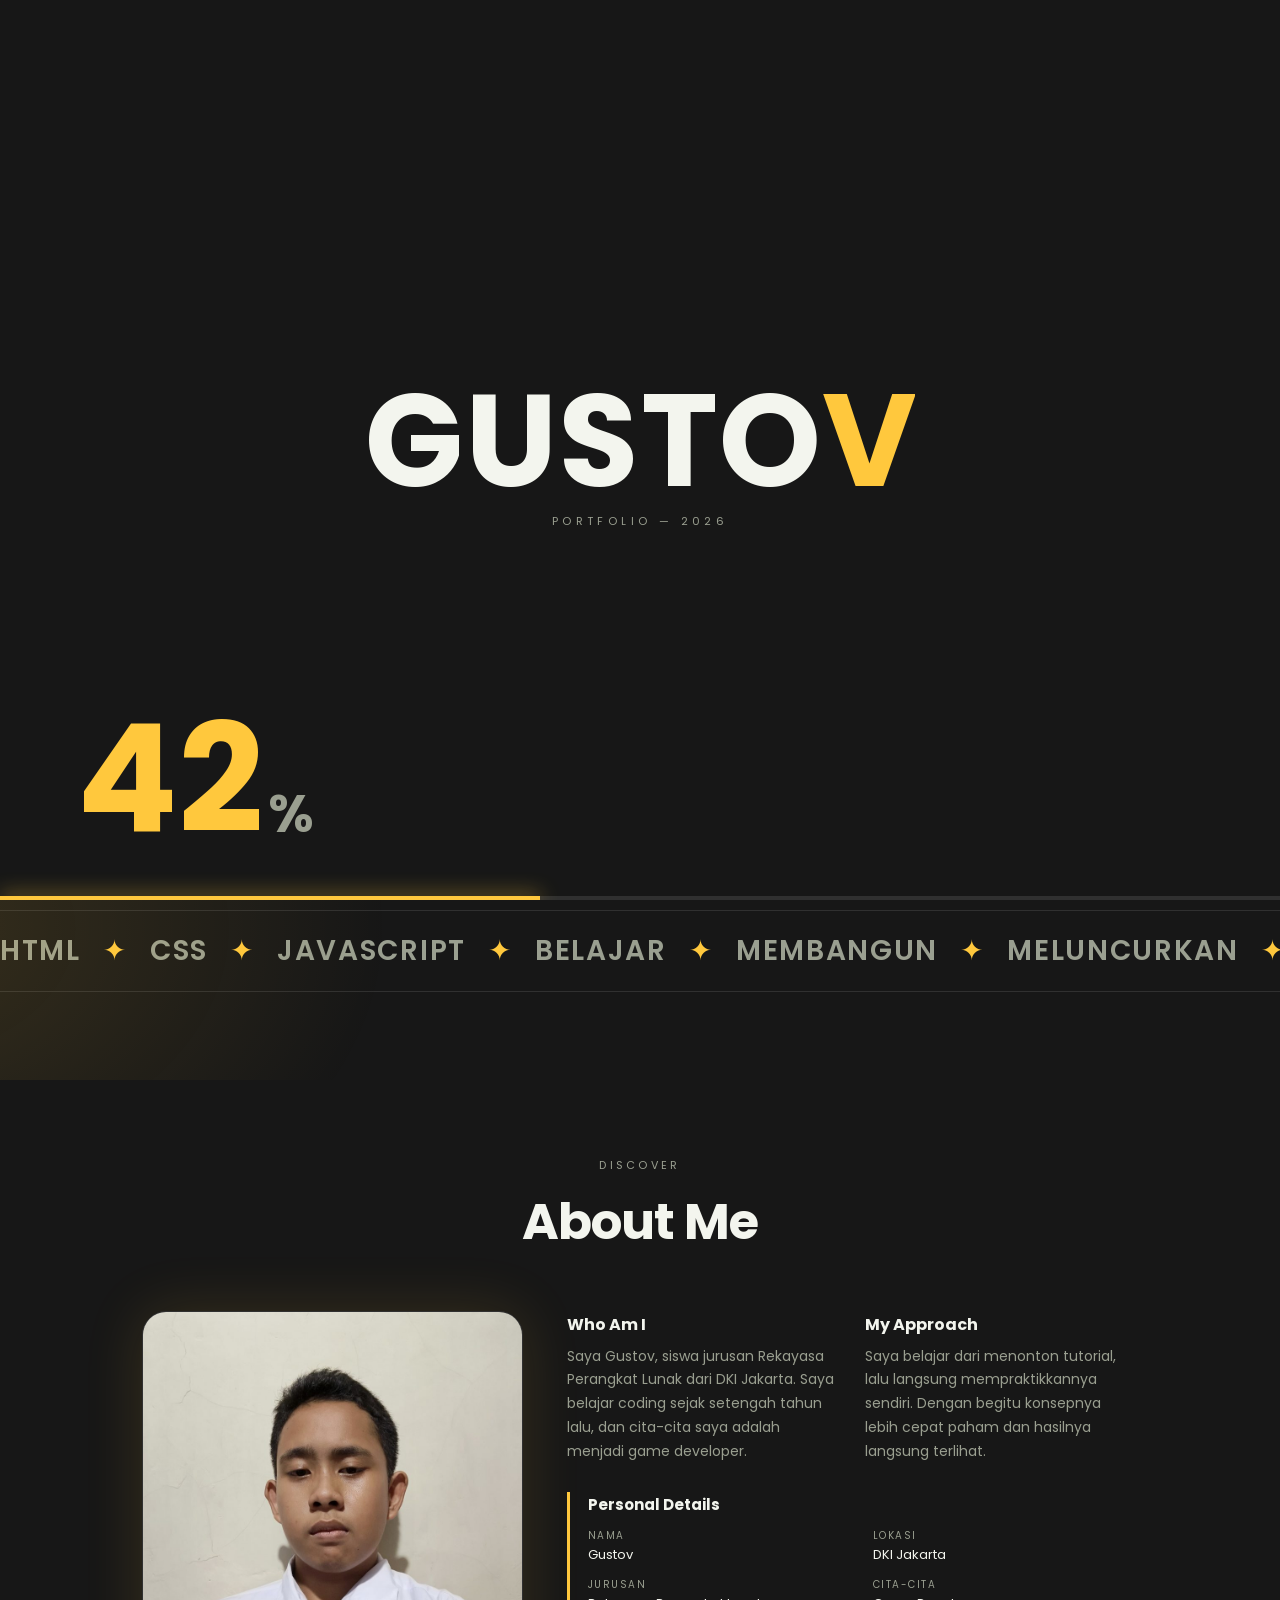
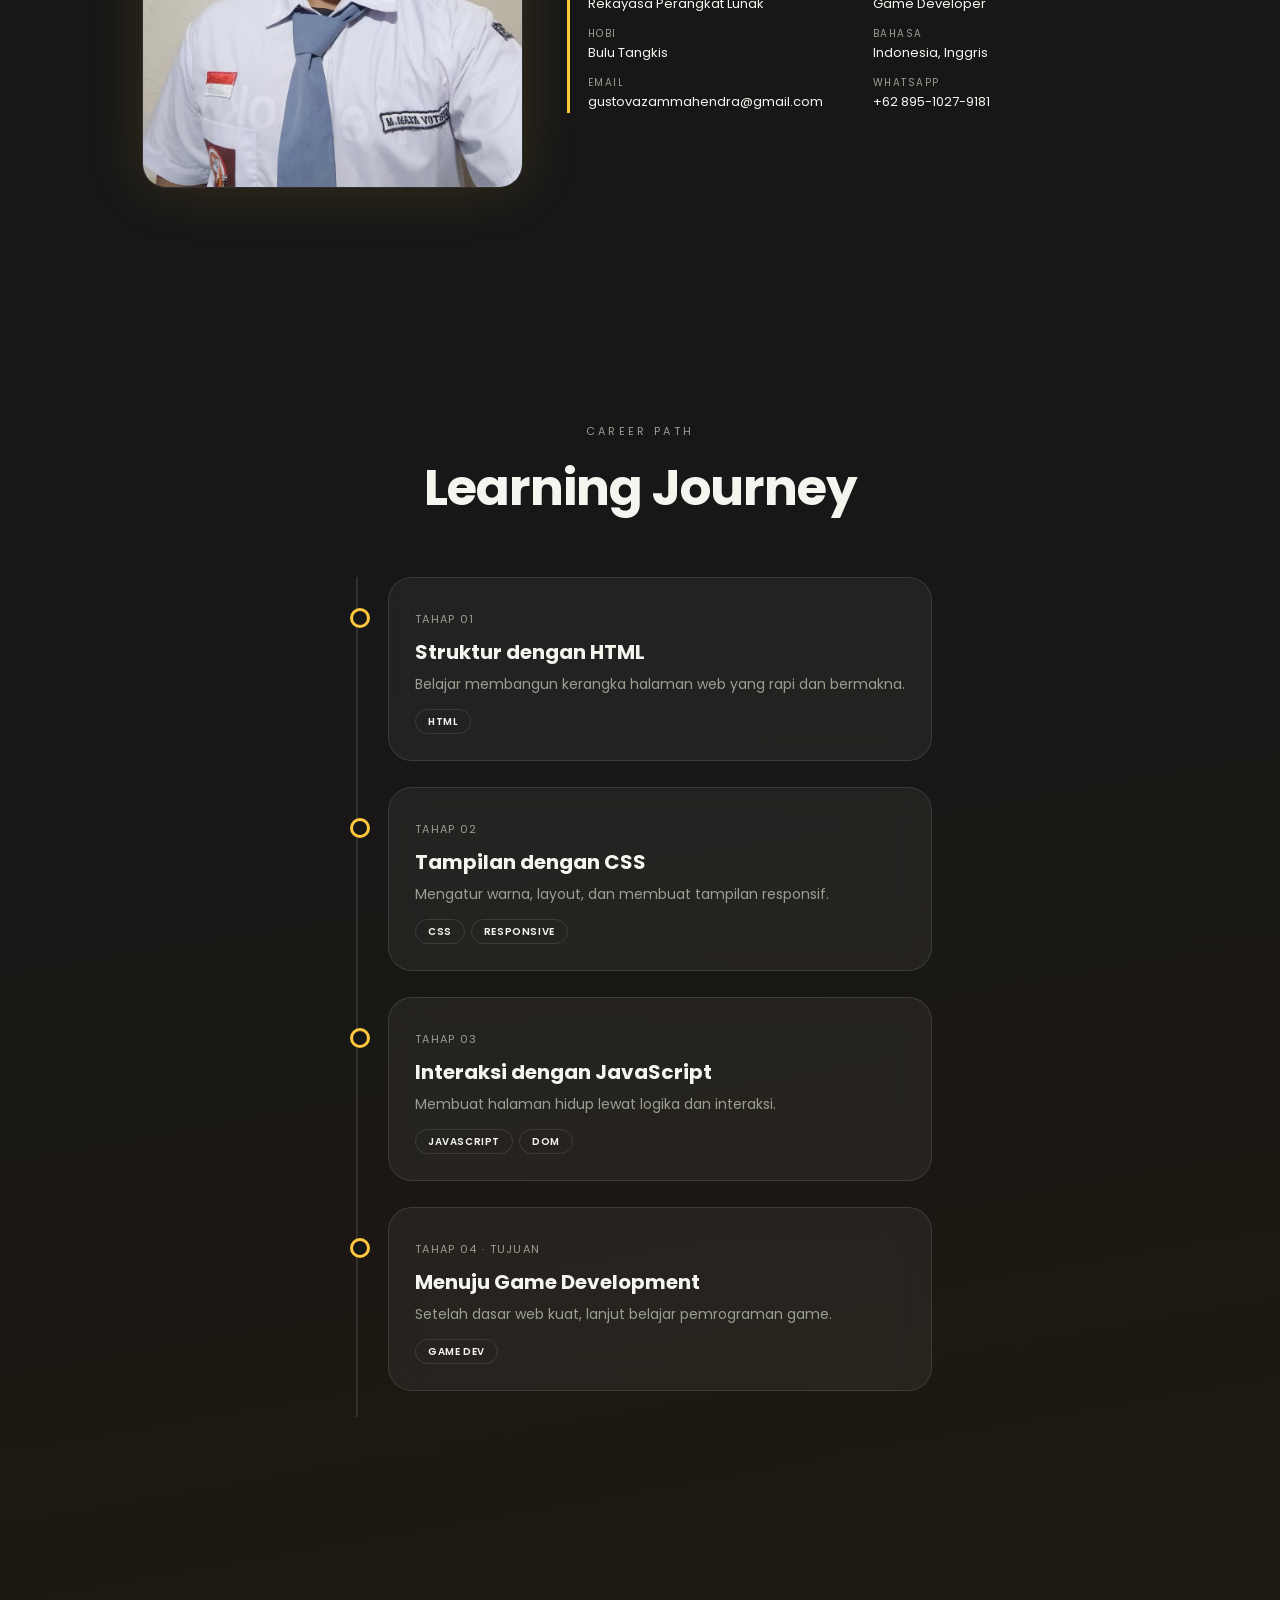
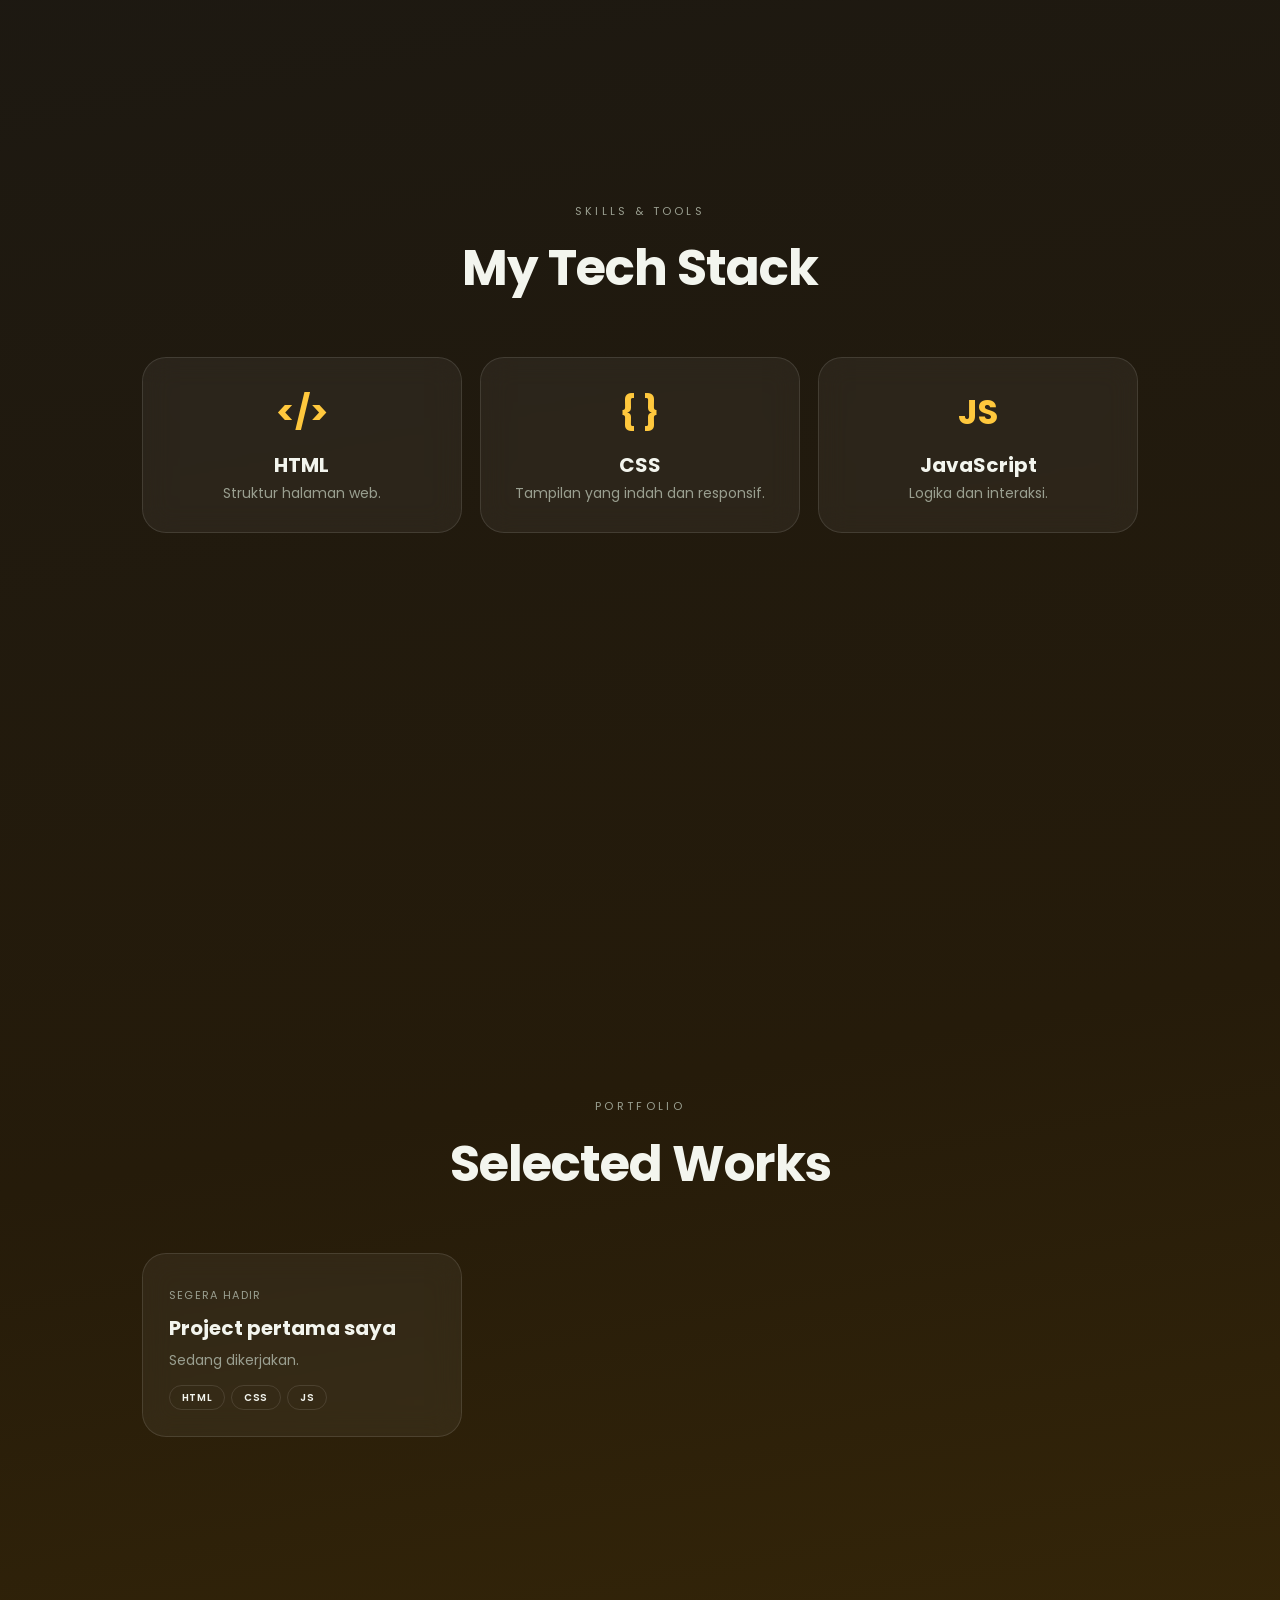
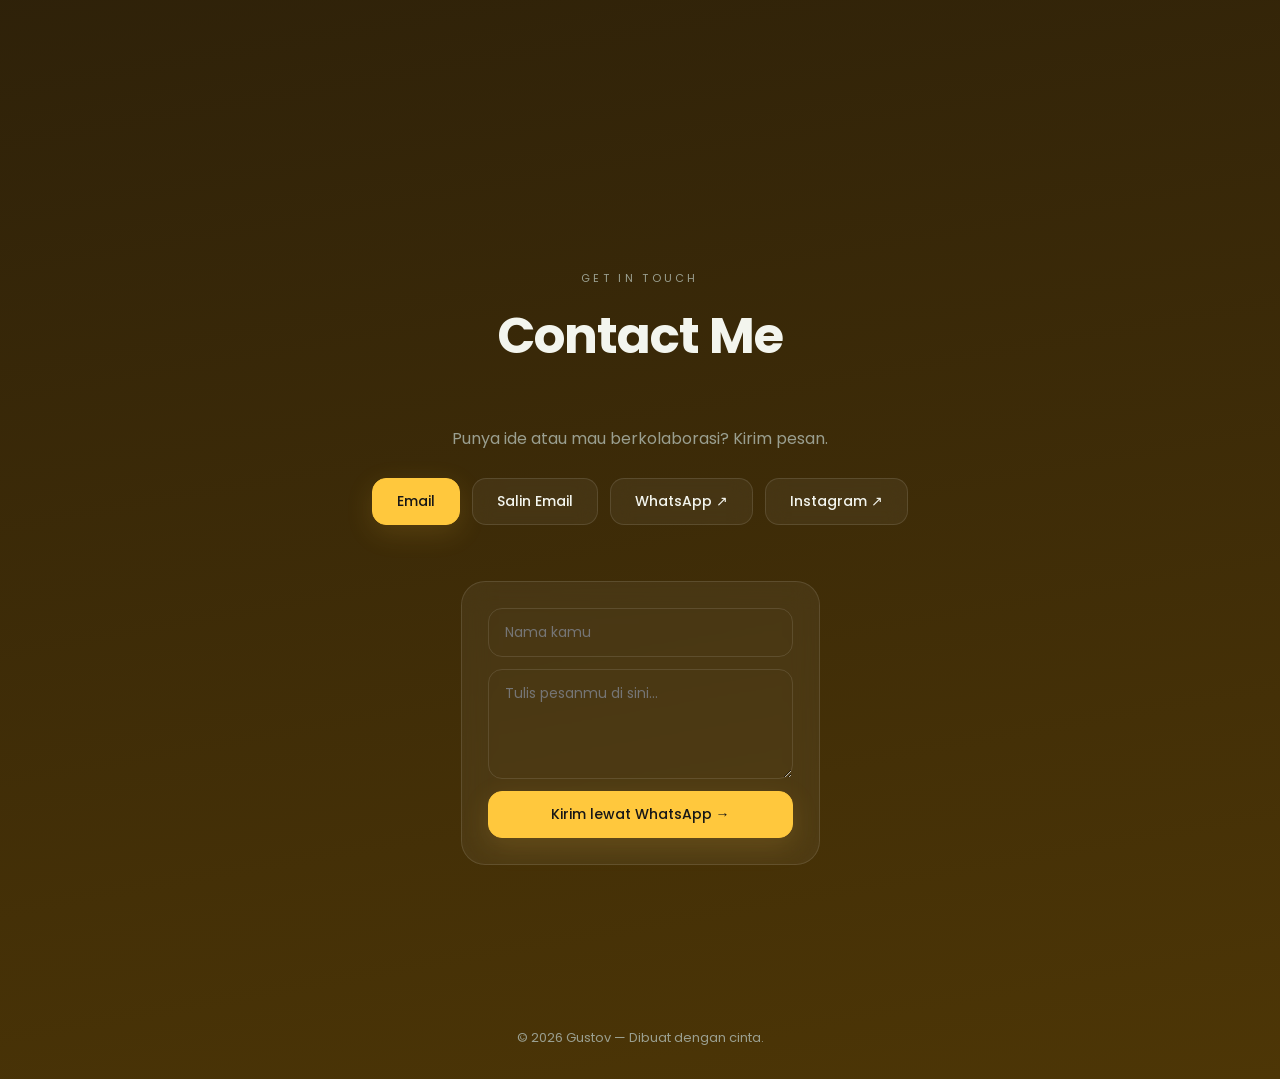
==== index.html @ c0f5cc75 "Add files via upload" ====
<!DOCTYPE html>
<html lang="id">

<head>
  <meta charset="UTF-8">
  <meta name="viewport" content="width=device-width, initial-scale=1, viewport-fit=cover">
  <title>Gustov — Portfolio</title>

  <!-- Font Poppins dari Google Fonts -->
  <link href="https://fonts.googleapis.com/css2?family=Poppins:wght@300;400;500;600;700&display=swap" rel="stylesheet">

  <!-- File tampilan -->
  <link rel="stylesheet" href="style.css">
</head>

<body class="loading">

  <!-- ========== LOADING SCREEN ========== -->
  <div id="loader">
    <div class="panel top"></div>
    <div class="panel bottom"></div>

    <div class="ld-box">
      <div class="ld-name">
        <span style="--i:0">G</span>
        <span style="--i:1">U</span>
        <span style="--i:2">S</span>
        <span style="--i:3">T</span>
        <span style="--i:4">O</span>
        <span style="--i:5">V</span>
      </div>
      <small>PORTFOLIO — 2026</small>
    </div>

    <div class="ld-count"><span id="pct">0</span><em>%</em></div>
    <div class="ld-line"><i id="bar"></i></div>
  </div>

  <!-- Garis progress scroll di paling atas -->
  <div id="prog"></div>


  <!-- ========== NAVBAR ========== -->
  <nav>
    <span class="logo">G<b>.</b></span>
    <a href="#home" class="on">Home</a>
    <a href="#about">About</a>
    <a href="#journey">Journey</a>
    <a href="#skills">Skills</a>
    <a href="#projects">Projects</a>
    <a href="#contact">Contact</a>
    <button id="theme" aria-label="Ganti tema">◐</button>
  </nav>


  <!-- ========== HOME ========== -->
  <section id="home" class="hero">

    <div class="rv">
      <h1>Hi, I'm <span>Gustov</span></h1>
      <div class="role"><span id="typed">Web Developer Pemula</span><i class="caret"></i></div>
      <p>
        Siswa Rekayasa Perangkat Lunak dari DKI Jakarta. Saya sedang belajar web development,
        dengan cita-cita menjadi game developer.
      </p>

      <div class="btns">
        <a class="btn p" href="#projects">Explore Work →</a>
        <a class="btn" href="#contact">Hubungi Saya</a>
      </div>

      <small class="conn">CONNECT</small>
      <div class="soc">
        <a href="https://instagram.com/gustov4742" target="_blank" rel="noopener" title="Instagram">IG</a>
        <a href="https://wa.me/6289510279181" target="_blank" rel="noopener" title="WhatsApp">WA</a>
        <a href="mailto:gustovazammahendra@gmail.com" title="Email">@</a>
      </div>
    </div>

    <div class="pic rv">
      <div class="ph"><img src="images/foto.jpg" alt="Foto Gustov"></div>
      <div class="chip"><em>&lt;/&gt;</em>HTML, CSS &amp; JavaScript</div>
      <div class="chip"><em>↗</em>Belajar setiap hari</div>
      <div class="chip"><em>♥</em>Dibuat dengan cinta</div>
    </div>

  </section>


  <!-- Teks berjalan -->
  <div class="marq" aria-hidden="true">
    <div>
      HTML<b>✦</b>CSS<b>✦</b>JAVASCRIPT<b>✦</b>BELAJAR<b>✦</b>MEMBANGUN<b>✦</b>MELUNCURKAN<b>✦</b>HTML<b>✦</b>CSS<b>✦</b>JAVASCRIPT<b>✦</b>BELAJAR<b>✦</b>MEMBANGUN<b>✦</b>MELUNCURKAN<b>✦</b>
    </div>
  </div>


  <!-- ========== ABOUT ========== -->
  <section id="about">
    <span class="lbl rv">Discover</span>
    <h2 class="rv">About Me</h2>

    <div class="about">
      <div class="ph2 rv"><img src="images/foto.jpg" alt="Foto Gustov"></div>

      <div class="rv">
        <div class="cols">
          <div>
            <h3>Who Am I</h3>
            <p>
              Saya Gustov, siswa jurusan Rekayasa Perangkat Lunak dari DKI Jakarta. Saya belajar coding
              sejak setengah tahun lalu, dan cita-cita saya adalah menjadi game developer.
            </p>
          </div>
          <div>
            <h3>My Approach</h3>
            <p>
              Saya belajar dari menonton tutorial, lalu langsung mempraktikkannya sendiri. Dengan begitu
              konsepnya lebih cepat paham dan hasilnya langsung terlihat.
            </p>
          </div>
        </div>

        <div class="det">
          <h3>Personal Details</h3>
          <div>
            <p><small>Nama</small>Gustov</p>
            <p><small>Lokasi</small>DKI Jakarta</p>
            <p><small>Jurusan</small>Rekayasa Perangkat Lunak</p>
            <p><small>Cita-cita</small>Game Developer</p>
            <p><small>Hobi</small>Bulu Tangkis</p>
            <p><small>Bahasa</small>Indonesia, Inggris</p>
            <p><small>Email</small><span>gustovazammahendra@gmail.com</span></p>
            <p><small>WhatsApp</small>+62 895-1027-9181</p>
          </div>
        </div>
      </div>
    </div>
  </section>


  <!-- ========== JOURNEY ========== -->
  <section id="journey">
    <span class="lbl rv">Career Path</span>
    <h2 class="rv">Learning Journey</h2>

    <div class="tl">
      <div class="card rv">
        <small>TAHAP 01</small>
        <h3>Struktur dengan HTML</h3>
        <p>Belajar membangun kerangka halaman web yang rapi dan bermakna.</p>
        <div class="tags"><span>HTML</span></div>
      </div>

      <div class="card rv">
        <small>TAHAP 02</small>
        <h3>Tampilan dengan CSS</h3>
        <p>Mengatur warna, layout, dan membuat tampilan responsif.</p>
        <div class="tags"><span>CSS</span><span>RESPONSIVE</span></div>
      </div>

      <div class="card rv">
        <small>TAHAP 03</small>
        <h3>Interaksi dengan JavaScript</h3>
        <p>Membuat halaman hidup lewat logika dan interaksi.</p>
        <div class="tags"><span>JAVASCRIPT</span><span>DOM</span></div>
      </div>

      <div class="card rv">
        <small>TAHAP 04 · TUJUAN</small>
        <h3>Menuju Game Development</h3>
        <p>Setelah dasar web kuat, lanjut belajar pemrograman game.</p>
        <div class="tags"><span>GAME DEV</span></div>
      </div>
    </div>
  </section>


  <!-- ========== SKILLS ========== -->
  <section id="skills">
    <span class="lbl rv">Skills &amp; Tools</span>
    <h2 class="rv">My Tech Stack</h2>

    <div class="g3">
      <div class="card tech rv"><b>&lt;/&gt;</b><h3>HTML</h3><p>Struktur halaman web.</p></div>
      <div class="card tech rv"><b>{ }</b><h3>CSS</h3><p>Tampilan yang indah dan responsif.</p></div>
      <div class="card tech rv"><b>JS</b><h3>JavaScript</h3><p>Logika dan interaksi.</p></div>
    </div>
  </section>


  <!-- ========== PROJECTS ========== -->
  <section id="projects">
    <span class="lbl rv">Portfolio</span>
    <h2 class="rv">Selected Works</h2>

    <div class="g3">
      <div class="card rv">
        <small>SEGERA HADIR</small>
        <h3>Project pertama saya</h3>
        <p>Sedang dikerjakan.</p>
        <div class="tags"><span>HTML</span><span>CSS</span><span>JS</span></div>
      </div>
    </div>
  </section>


  <!-- ========== CONTACT ========== -->
  <section id="contact" class="contact">
    <span class="lbl rv">Get in touch</span>
    <h2 class="rv">Contact Me</h2>
    <p class="rv">Punya ide atau mau berkolaborasi? Kirim pesan.</p>

    <div class="btns rv">
      <a class="btn p" href="mailto:gustovazammahendra@gmail.com">Email</a>
      <button class="btn" id="copy" type="button">Salin Email</button>
      <a class="btn" href="https://wa.me/6289510279181" target="_blank" rel="noopener">WhatsApp ↗</a>
      <a class="btn" href="https://instagram.com/gustov4742" target="_blank" rel="noopener">Instagram ↗</a>
    </div>

    <!-- Form: pesan dikirim lewat WhatsApp -->
    <form id="cf" class="card cform rv">
      <input id="cn" placeholder="Nama kamu" required>
      <textarea id="cm" placeholder="Tulis pesanmu di sini..." required></textarea>
      <button class="btn p" type="submit">Kirim lewat WhatsApp →</button>
    </form>
  </section>

  <footer>© 2026 Gustov — Dibuat dengan cinta.</footer>


  <!-- Notifikasi kecil & tombol ke atas -->
  <div id="toast"></div>
  <button id="totop" aria-label="Ke atas">↑</button>

  <!-- File logika -->
  <script src="script.js"></script>
</body>

</html>
---- style.css ----
/* =====================================================
   style.css — Portofolio Gustov
   Bagian: warna → loading → navbar → umum → hero → about
           → journey/skills/contact → animasi → HP → fitur
   ===================================================== */

/* ===== WARNA (Carbon + Emas) — ubah di sini ===== */
:root {
  box-sizing: border-box;
  padding-top: env(safe-area-inset-top, 0px);
  padding-bottom: env(safe-area-inset-bottom, 0px);
  --bg: #171717;
  --card: rgba(255, 255, 255, .05);
  --fg: #f3f5ee;
  --mut: #9a9f90;
  --line: rgba(255, 255, 255, .11);
  --cy: #ffc83d;
  --on: #171717;
  --glow: rgba(255, 200, 61, .14);
  --grad: linear-gradient(170deg, #171717 0%, #171717 38%, #251b0a 72%, #4d3606 100%);
}

:root[data-theme="light"] {
  --bg: #ffc83d;
  --card: rgba(255, 255, 255, .4);
  --fg: #171717;
  --mut: #5c4308;
  --line: rgba(23, 23, 23, .16);
  --cy: #171717;
  --on: #ffc83d;
  --glow: rgba(255, 255, 255, .5);
  --grad: linear-gradient(170deg, #fff4c9 0%, #ffe27e 30%, #ffc83d 55%, #e69a00 100%);
}

* {
  box-sizing: border-box;
  margin: 0;
}

html {
  background: var(--grad);
  background-color: var(--bg);
  transition: background .4s;
}

body {
  font-family: 'Poppins', system-ui, sans-serif;
  background: transparent;
  color: var(--fg);
  line-height: 1.7;
  overflow-x: hidden;
  transition: background .4s, color .4s;
}

body.loading {
  overflow: hidden;
}

body::before {
  content: "";
  position: fixed;
  inset: -20%;
  background: radial-gradient(45% 40% at 80% 12%, var(--glow), transparent 70%), radial-gradient(40% 40% at 8% 88%, var(--glow), transparent 70%);
  pointer-events: none;
}

/* ===== LOADING ===== */
#loader {
  position: fixed;
  inset: 0;
  z-index: 99;
  display: grid;
  place-items: center;
  overflow: hidden;
}

.panel {
  position: absolute;
  left: 0;
  right: 0;
  height: 50.5%;
  background: var(--bg);
  transition: transform 1s cubic-bezier(.77, 0, .18, 1);
}

.panel.top {
  top: 0;
}

.panel.bottom {
  bottom: 0;
}

.ld-box {
  position: relative;
  text-align: center;
  transition: opacity .4s;
}

.ld-name {
  overflow: hidden;
  line-height: 1.1;
}

.ld-name span {
  display: inline-block;
  font-size: clamp(48px, 15vw, 130px);
  font-weight: 700;
  letter-spacing: -.02em;
  transform: translateY(110%);
  animation: up .9s cubic-bezier(.2, .8, .2, 1) forwards;
  animation-delay: calc(var(--i)*.08s + .1s);
}

.ld-name span:last-child {
  color: var(--cy);
}

@keyframes up {
  to {
    transform: none;
  }
}

.ld-box small {
  display: block;
  font-size: 11px;
  letter-spacing: .4em;
  color: var(--mut);
  opacity: 0;
  animation: fi 1s .8s forwards;
}

@keyframes fi {
  to {
    opacity: 1;
  }
}

.ld-count {
  position: absolute;
  left: 6vw;
  bottom: 5vh;
  font-size: clamp(54px, 14vw, 150px);
  font-weight: 700;
  line-height: 1;
  color: var(--cy);
  transition: opacity .4s;
}

.ld-count em {
  font-style: normal;
  font-size: .35em;
  margin-left: 4px;
  color: var(--mut);
}

.ld-line {
  position: absolute;
  left: 0;
  right: 0;
  bottom: 0;
  height: 4px;
  background: var(--line);
  transition: opacity .4s;
}

.ld-line i {
  display: block;
  height: 100%;
  width: 0;
  background: var(--cy);
  box-shadow: 0 0 20px var(--cy);
}

#loader.done .top {
  transform: translateY(-100%);
}

#loader.done .bottom {
  transform: translateY(100%);
}

#loader.done .ld-box,
#loader.done .ld-count,
#loader.done .ld-line {
  opacity: 0;
}

/* ===== NAVBAR ===== */
nav {
  position: fixed;
  top: calc(env(safe-area-inset-top, 0px) + 14px);
  left: 50%;
  transform: translateX(-50%);
  z-index: 20;
  display: flex;
  align-items: center;
  gap: 26px;
  padding: 10px 22px;
  border-radius: 99px;
  background: color-mix(in srgb, var(--bg) 70%, transparent);
  border: 1px solid var(--line);
  backdrop-filter: blur(14px);
  max-width: 94vw;
}

.logo {
  font-weight: 700;
  font-size: 15px;
  letter-spacing: .04em;
}

.logo b {
  color: var(--cy);
}

nav a {
  color: var(--mut);
  text-decoration: none;
  font-size: 13px;
  transition: .2s;
}

nav a.on,
nav a:hover {
  color: var(--fg);
}

nav a.on {
  font-weight: 600;
}

#theme {
  background: none;
  border: 0;
  color: var(--fg);
  cursor: pointer;
  font-size: 16px;
}

/* ===== UMUM ===== */
section {
  min-height: 100vh;
  padding: 120px 6vw 80px;
  max-width: 1150px;
  margin: auto;
  display: flex;
  flex-direction: column;
  justify-content: center;
}

.lbl {
  font-size: 11px;
  letter-spacing: .3em;
  text-transform: uppercase;
  color: var(--mut);
  text-align: center;
}

h2 {
  font-size: clamp(32px, 5vw, 50px);
  text-align: center;
  margin: 6px 0 46px;
  letter-spacing: -.02em;
}

h1 {
  font-size: clamp(40px, 7vw, 76px);
  line-height: 1.1;
  letter-spacing: -.03em;
}

h1 span {
  color: var(--cy);
}

.btns {
  display: flex;
  gap: 12px;
  margin: 26px 0;
  flex-wrap: wrap;
}

.btn {
  padding: 12px 24px;
  border-radius: 14px;
  font: 500 14px 'Poppins', sans-serif;
  text-decoration: none;
  border: 1px solid var(--line);
  color: var(--fg);
  background: var(--card);
  backdrop-filter: blur(10px);
  transition: .25s;
}

.btn.p {
  background: var(--cy);
  color: var(--on);
  border-color: var(--cy);
  box-shadow: 0 8px 28px var(--glow);
}

.btn:hover {
  transform: translateY(-3px);
}

.card {
  background: var(--card);
  border: 1px solid var(--line);
  border-radius: 24px;
  padding: 26px;
  backdrop-filter: blur(14px);
  transition: .3s;
}

.card:hover {
  border-color: var(--cy);
  transform: translateY(-4px);
}

.card small {
  color: var(--mut);
  font-size: 11px;
  letter-spacing: .12em;
}

.card h3 {
  font-size: 20px;
  margin: 4px 0;
}

.card p {
  color: var(--mut);
  font-size: 14px;
}

.tags span {
  display: inline-block;
  font-size: 10px;
  font-weight: 600;
  letter-spacing: .06em;
  border: 1px solid var(--line);
  border-radius: 99px;
  padding: 3px 12px;
  margin: 12px 6px 0 0;
}

/* ===== HERO ===== */
.hero {
  display: grid;
  grid-template-columns: 1.1fr .9fr;
  gap: 30px;
  align-items: center;
}

.role {
  font-size: 20px;
  font-weight: 500;
  margin: 10px 0;
}

.hero p {
  color: var(--mut);
  max-width: 480px;
}

.conn {
  letter-spacing: .2em;
  color: var(--mut);
  font-size: 10px;
}

.soc {
  display: flex;
  gap: 10px;
  margin-top: 10px;
}

.soc a {
  width: 38px;
  height: 38px;
  border: 1px solid var(--line);
  border-radius: 12px;
  display: grid;
  place-items: center;
  color: var(--fg);
  text-decoration: none;
  font-size: 12px;
  font-weight: 600;
  transition: .2s;
}

.soc a:hover {
  border-color: var(--cy);
  color: var(--cy);
}

.pic {
  position: relative;
  justify-self: center;
  width: min(340px, 70vw);
  aspect-ratio: 1;
}

.ph {
  width: 100%;
  height: 100%;
  border-radius: 50%;
  border: 6px solid var(--bg);
  box-shadow: 0 0 0 1px var(--cy), 0 0 80px var(--glow);
  overflow: hidden;
}

.ph img,
.ph2 img {
  width: 100%;
  height: 100%;
  object-fit: cover;
  object-position: 50% 25%;
  display: block;
}

.chip {
  position: absolute;
  left: -18%;
  display: flex;
  gap: 10px;
  align-items: center;
  background: var(--bg);
  border: 1px solid var(--line);
  border-radius: 14px;
  padding: 8px 14px;
  font-size: 12px;
  font-weight: 500;
  animation: fl 4s ease-in-out infinite;
}

.chip em {
  font-style: normal;
  width: 26px;
  height: 26px;
  border-radius: 8px;
  background: var(--cy);
  color: var(--on);
  display: grid;
  place-items: center;
  font-size: 11px;
  font-weight: 700;
}

.chip:nth-of-type(1) {
  bottom: 28%;
}

.chip:nth-of-type(2) {
  bottom: 14%;
  animation-delay: .6s;
}

.chip:nth-of-type(3) {
  bottom: 0;
  animation-delay: 1.2s;
}

@keyframes fl {
  50% {
    transform: translateY(-8px);
  }
}

/* ===== ABOUT ===== */
.about {
  display: grid;
  grid-template-columns: .8fr 1.2fr;
  gap: 44px;
  align-items: start;
}

.ph2 {
  aspect-ratio: 4/5;
  border-radius: 24px;
  overflow: hidden;
  border: 1px solid var(--line);
  box-shadow: 0 0 60px var(--glow);
}

.cols {
  display: grid;
  grid-template-columns: 1fr 1fr;
  gap: 26px;
}

.cols h3 {
  font-size: 16px;
  margin-bottom: 6px;
}

.cols p {
  color: var(--mut);
  font-size: 14px;
}

.det {
  margin-top: 28px;
  border-left: 3px solid var(--cy);
  padding-left: 18px;
}

.det h3 {
  font-size: 15px;
  margin-bottom: 10px;
}

.det div {
  display: grid;
  grid-template-columns: 1fr 1fr;
  gap: 10px 20px;
  font-size: 13px;
}

.det small {
  display: block;
  color: var(--mut);
  font-size: 10px;
  letter-spacing: .15em;
  text-transform: uppercase;
}

.det span {
  word-break: break-all;
}

/* ===== JOURNEY, SKILLS, CONTACT ===== */
.tl {
  position: relative;
  max-width: 640px;
  margin: auto;
  padding-left: 40px;
}

.tl::before {
  content: "";
  position: absolute;
  left: 8px;
  top: 0;
  bottom: 0;
  width: 2px;
  background: var(--line);
}

.tl .card {
  margin-bottom: 26px;
  position: relative;
}

.tl .card::before {
  content: "";
  position: absolute;
  left: -39px;
  top: 30px;
  width: 14px;
  height: 14px;
  border-radius: 50%;
  background: var(--bg);
  border: 3px solid var(--cy);
}

.g3 {
  display: grid;
  grid-template-columns: repeat(3, 1fr);
  gap: 18px;
}

.tech {
  text-align: center;
}

.tech b {
  display: block;
  font-size: 34px;
  color: var(--cy);
  margin-bottom: 6px;
}

.tech h3 {
  margin: 0;
}

.contact {
  text-align: center;
}

.contact p {
  color: var(--mut);
}

.contact .btns {
  justify-content: center;
}

footer {
  text-align: center;
  padding: 30px;
  color: var(--mut);
  font-size: 13px;
}

/* ===== ANIMASI MUNCUL ===== */
.rv {
  opacity: 0;
  transform: translateY(30px);
  transition: opacity .9s, transform .9s;
}

.rv.in {
  opacity: 1;
  transform: none;
}

/* ===== HP ===== */
@media (max-width: 820px) {
  .hero,
  .about {
    grid-template-columns: 1fr;
  }
  .pic {
    margin-top: 30px;
  }
  .chip {
    left: -4%;
  }
  .g3 {
    grid-template-columns: 1fr;
  }
  .logo {
    display: none;
  }
  nav {
    gap: 14px;
    padding: 10px 16px;
  }
  nav a {
    font-size: 11.5px;
  }
  section {
    min-height: auto;
    padding: 100px 6vw 50px;
  }
  .cols {
    grid-template-columns: 1fr;
  }
}

@media (prefers-reduced-motion: reduce) {
  .rv {
    opacity: 1;
    transform: none;
    transition: none;
  }
  .chip {
    animation: none;
  }
  .panel {
    transition: none;
  }
}

/* ===== FITUR TAMBAHAN ===== */
#prog {
  position: fixed;
  top: 0;
  left: 0;
  right: 0;
  height: 3px;
  z-index: 50;
  background: var(--cy);
  transform: scaleX(0);
  transform-origin: left;
}

.caret {
  display: inline-block;
  width: 2px;
  height: 1em;
  background: var(--cy);
  margin-left: 3px;
  vertical-align: -3px;
  animation: bl .8s steps(1) infinite;
}

@keyframes bl {
  50% {
    opacity: 0;
  }
}

.marq {
  overflow: hidden;
  border-block: 1px solid var(--line);
  padding: 16px 0;
  margin: 10px 0;
  white-space: nowrap;
}

.marq div {
  display: inline-block;
  animation: mq 22s linear infinite;
  font-size: clamp(18px, 3vw, 28px);
  font-weight: 600;
  letter-spacing: .06em;
  color: var(--mut);
}

.marq b {
  color: var(--cy);
  margin: 0 22px;
}

@keyframes mq {
  to {
    transform: translateX(-50%);
  }
}

.card {
  position: relative;
}

.card::after {
  content: "";
  position: absolute;
  inset: 0;
  border-radius: inherit;
  pointer-events: none;
  opacity: 0;
  transition: opacity .3s;
  background: radial-gradient(260px circle at var(--mx, 50%) var(--my, 50%), var(--glow), transparent 70%);
}

.card:hover::after {
  opacity: 1;
}

.cform {
  max-width: 520px;
  margin: 30px auto 0;
  text-align: left;
  display: grid;
  gap: 12px;
}

.cform input,
.cform textarea {
  width: 100%;
  background: transparent;
  border: 1px solid var(--line);
  border-radius: 14px;
  padding: 13px 16px;
  color: var(--fg);
  font: 400 14px 'Poppins', sans-serif;
  outline: 0;
  transition: .2s;
}

.cform input:focus,
.cform textarea:focus {
  border-color: var(--cy);
}

.cform textarea {
  min-height: 110px;
  resize: vertical;
}

.cform button {
  cursor: pointer;
  margin: 0;
}

#toast {
  position: fixed;
  left: 50%;
  bottom: calc(env(safe-area-inset-bottom, 0px) + 26px);
  transform: translate(-50%, 30px);
  background: var(--cy);
  color: var(--on);
  padding: 10px 20px;
  border-radius: 99px;
  font-size: 13px;
  font-weight: 500;
  opacity: 0;
  transition: .4s;
  z-index: 60;
  pointer-events: none;
}

#toast.show {
  opacity: 1;
  transform: translate(-50%, 0);
}

#totop {
  position: fixed;
  right: 20px;
  bottom: calc(env(safe-area-inset-bottom, 0px) + 20px);
  width: 44px;
  height: 44px;
  border-radius: 50%;
  border: 1px solid var(--line);
  background: var(--bg);
  color: var(--cy);
  font-size: 18px;
  cursor: pointer;
  z-index: 30;
  opacity: 0;
  pointer-events: none;
  transition: .3s;
}

#totop.show {
  opacity: 1;
  pointer-events: auto;
}

#totop:hover {
  background: var(--cy);
  color: var(--on);
}

@media (prefers-reduced-motion: reduce) {
  .marq div,
  .caret {
    animation: none;
  }
  .ld-name span {
    animation-duration: .01s;
  }
}
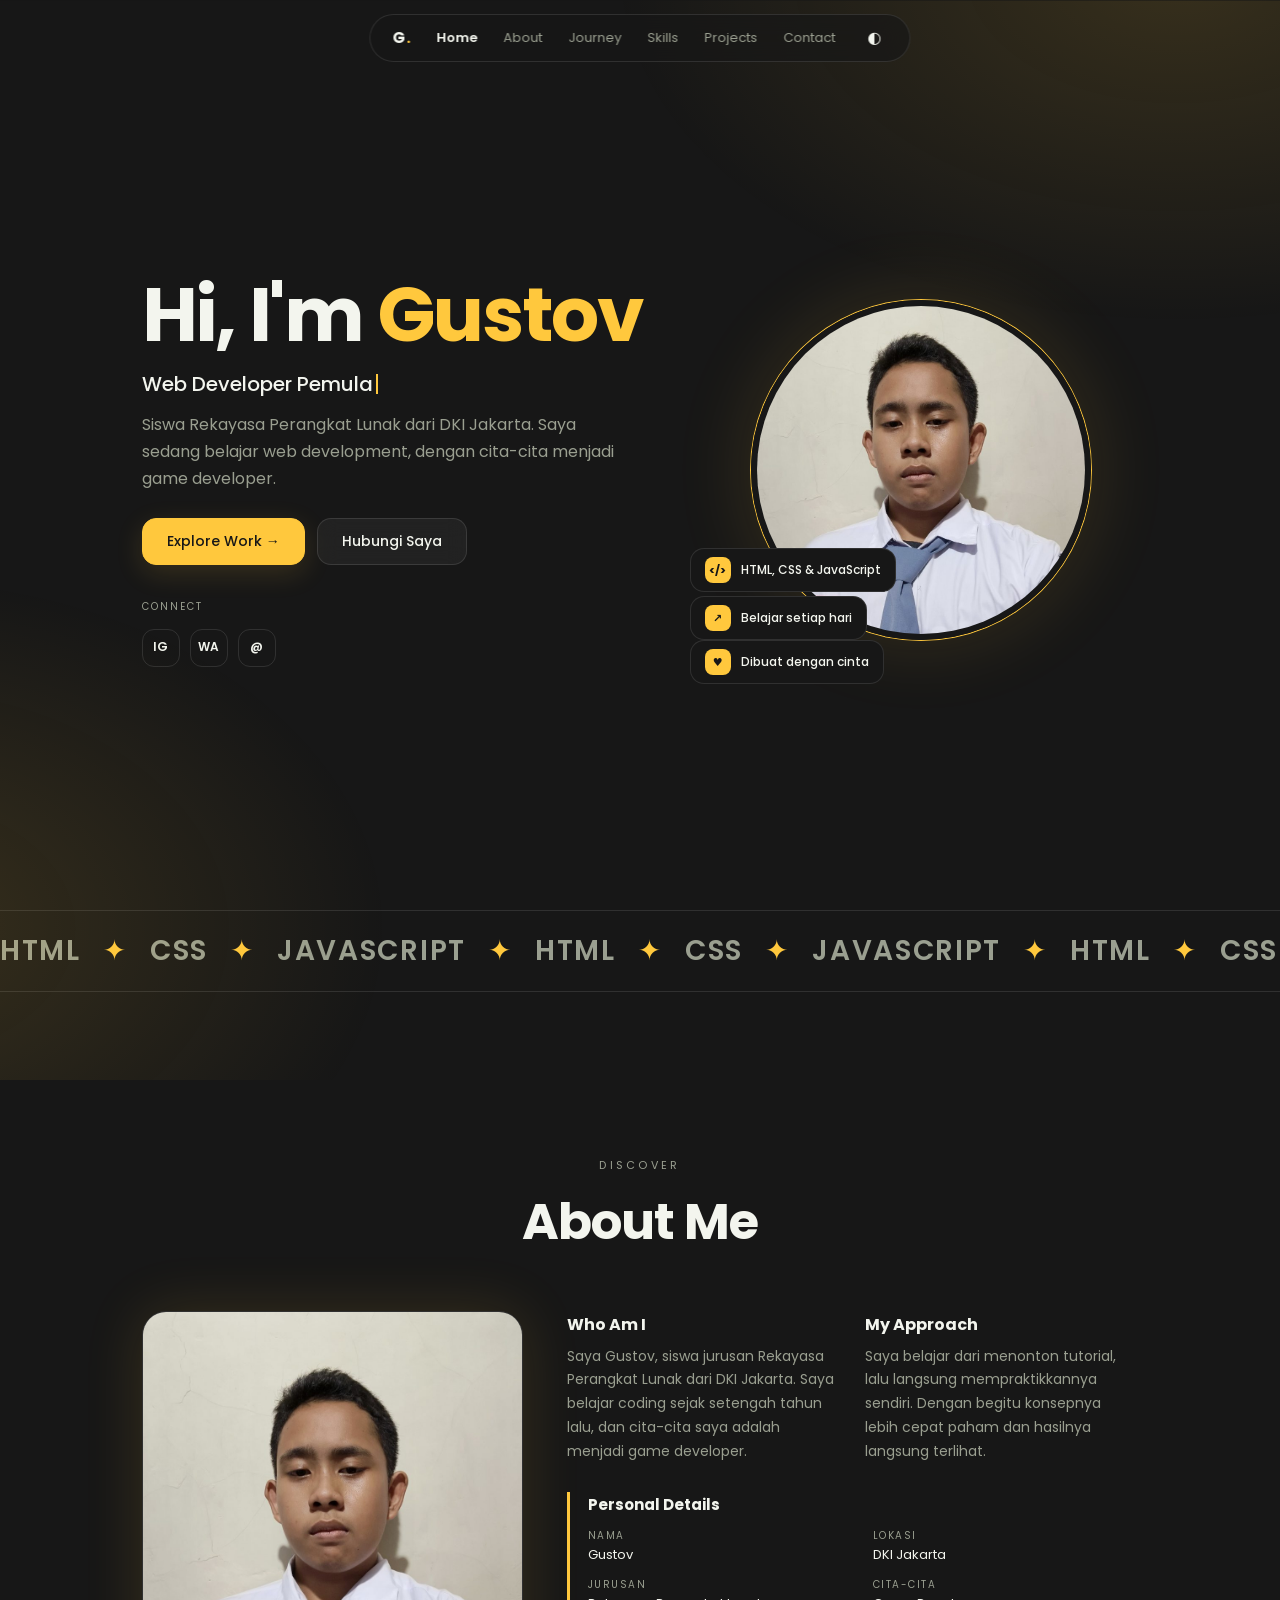
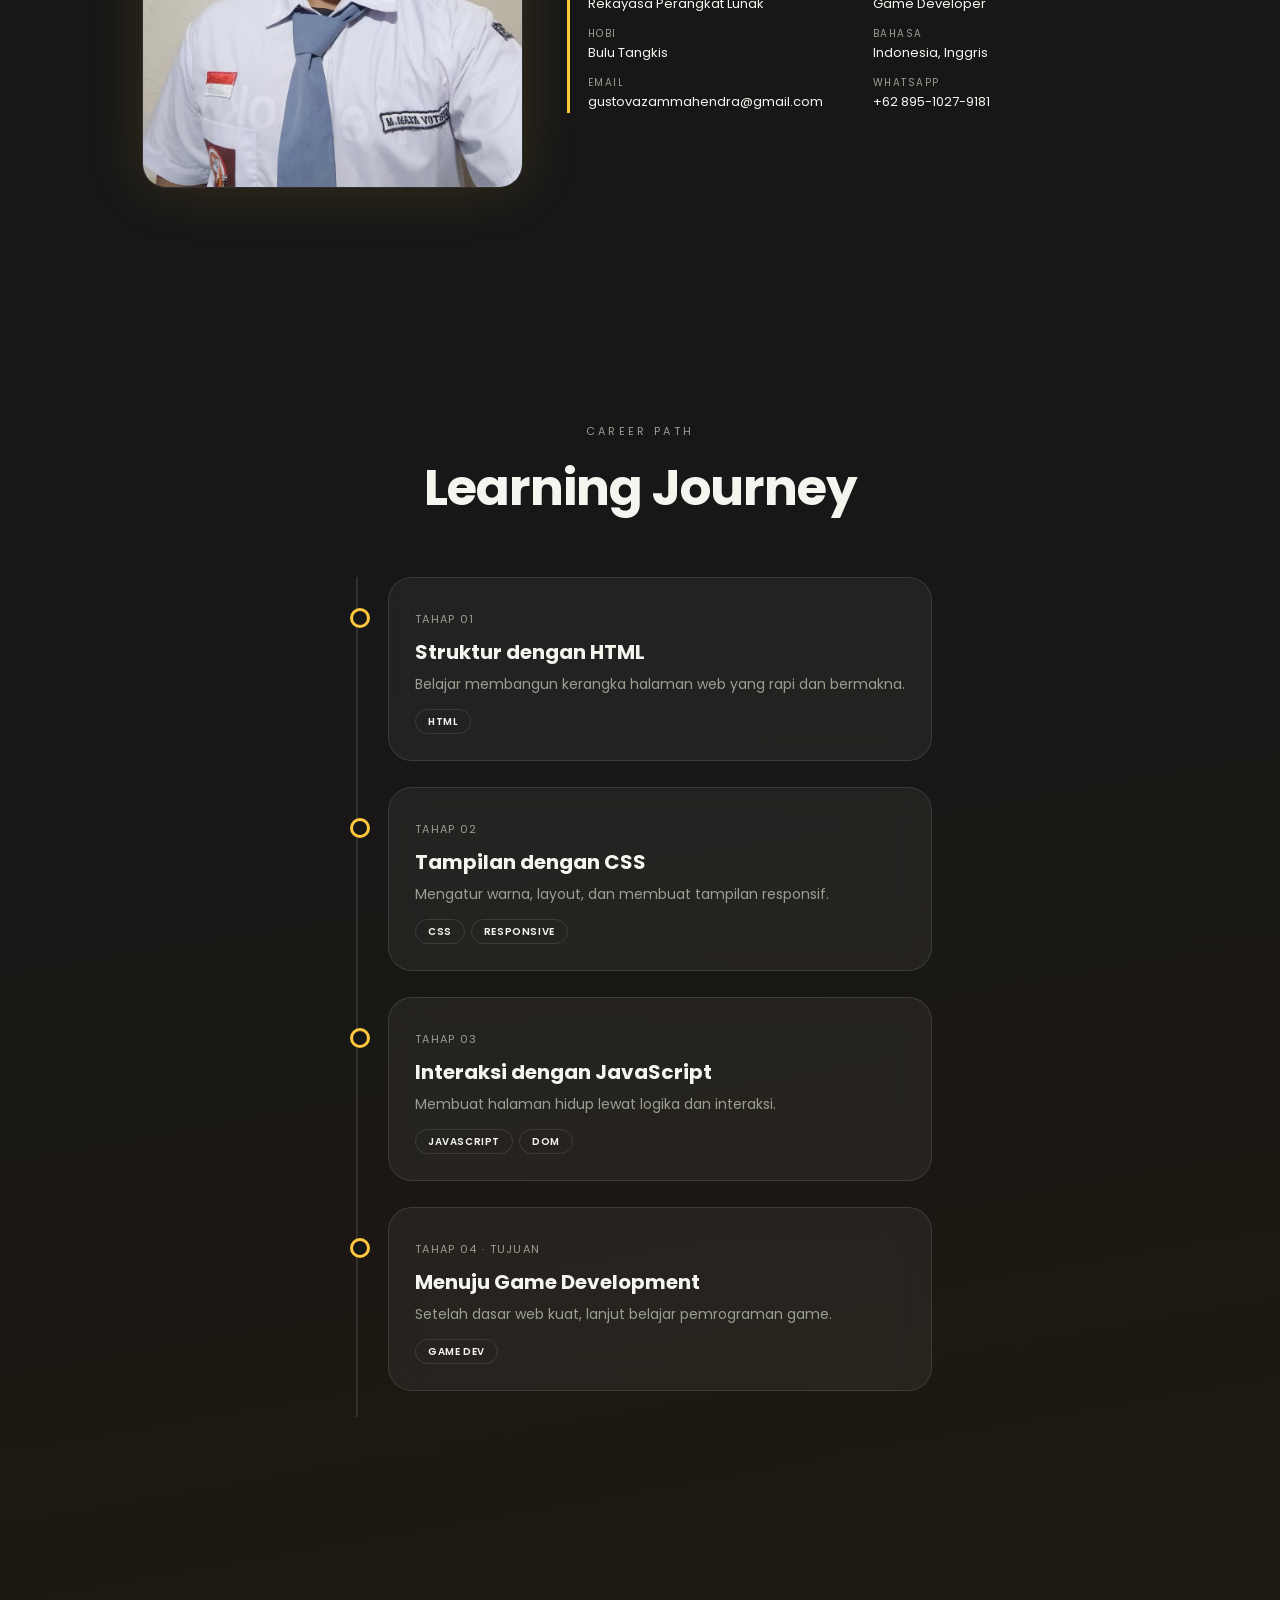
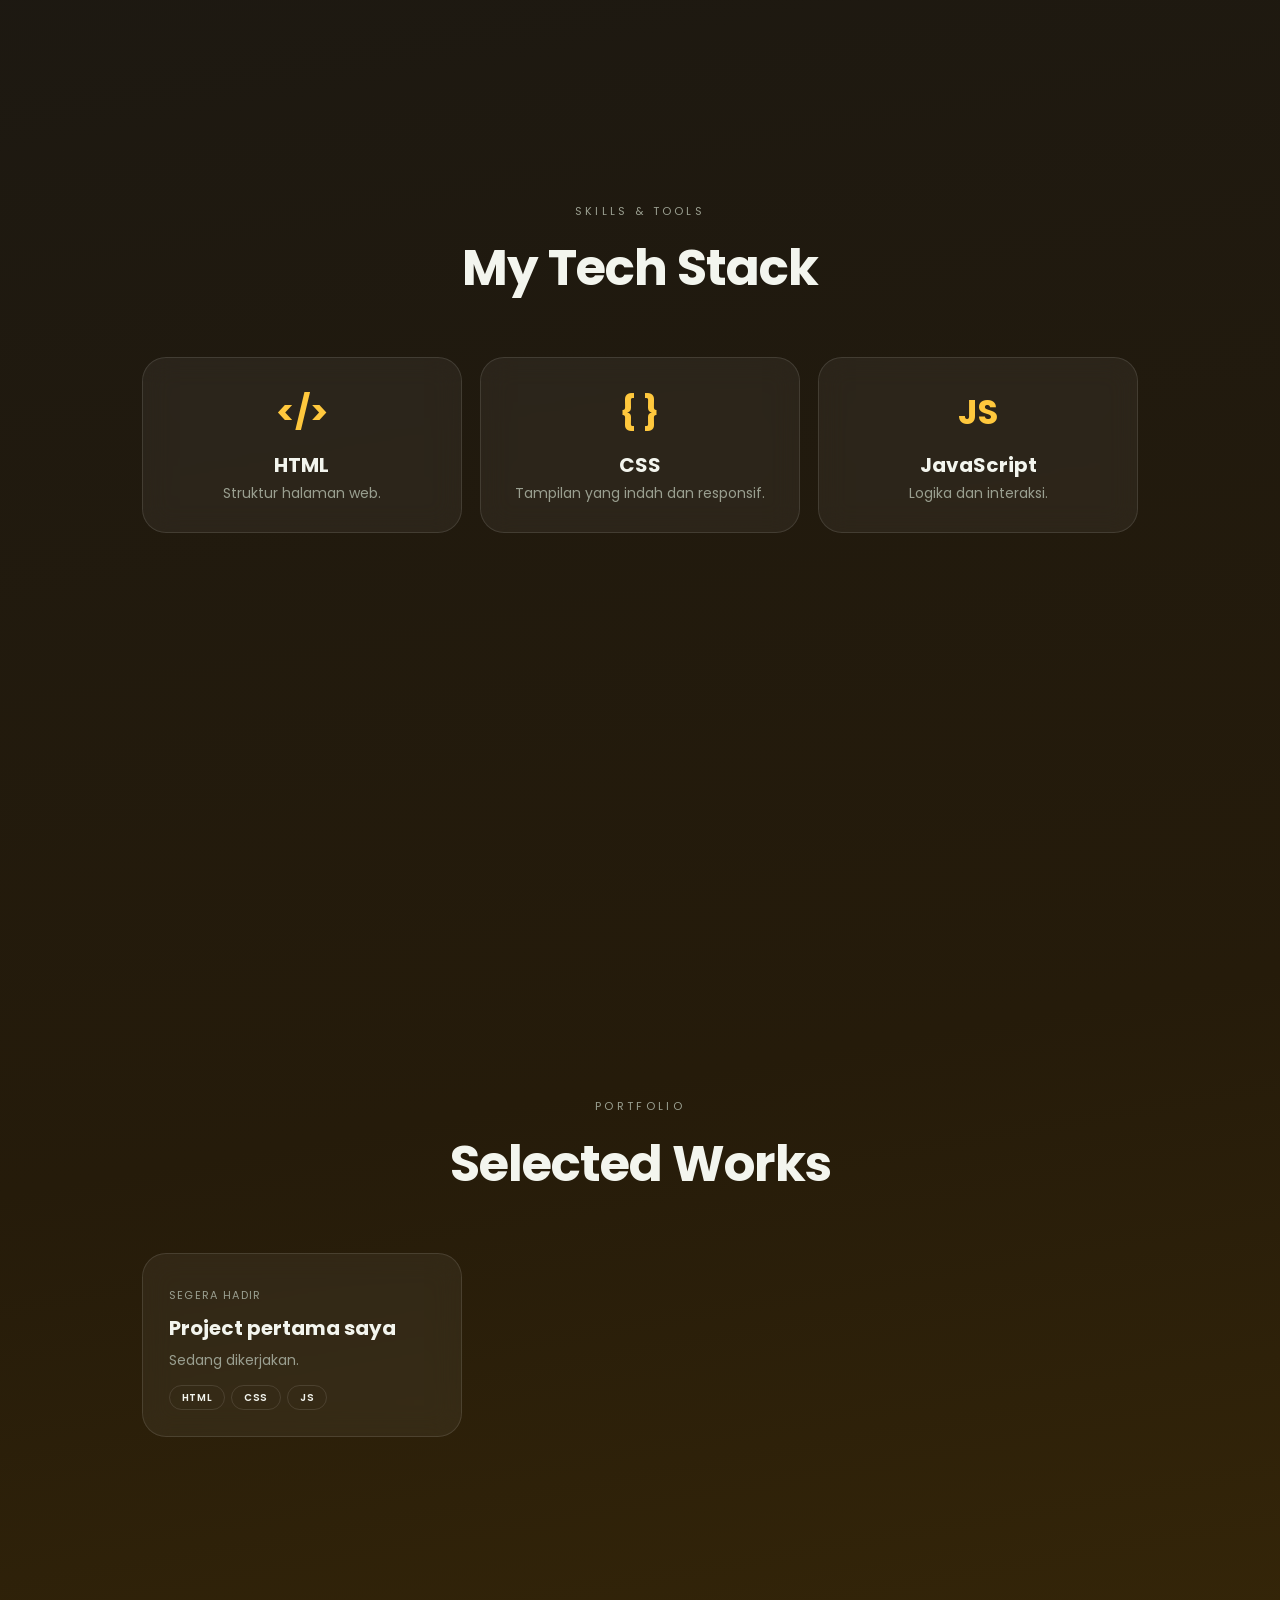
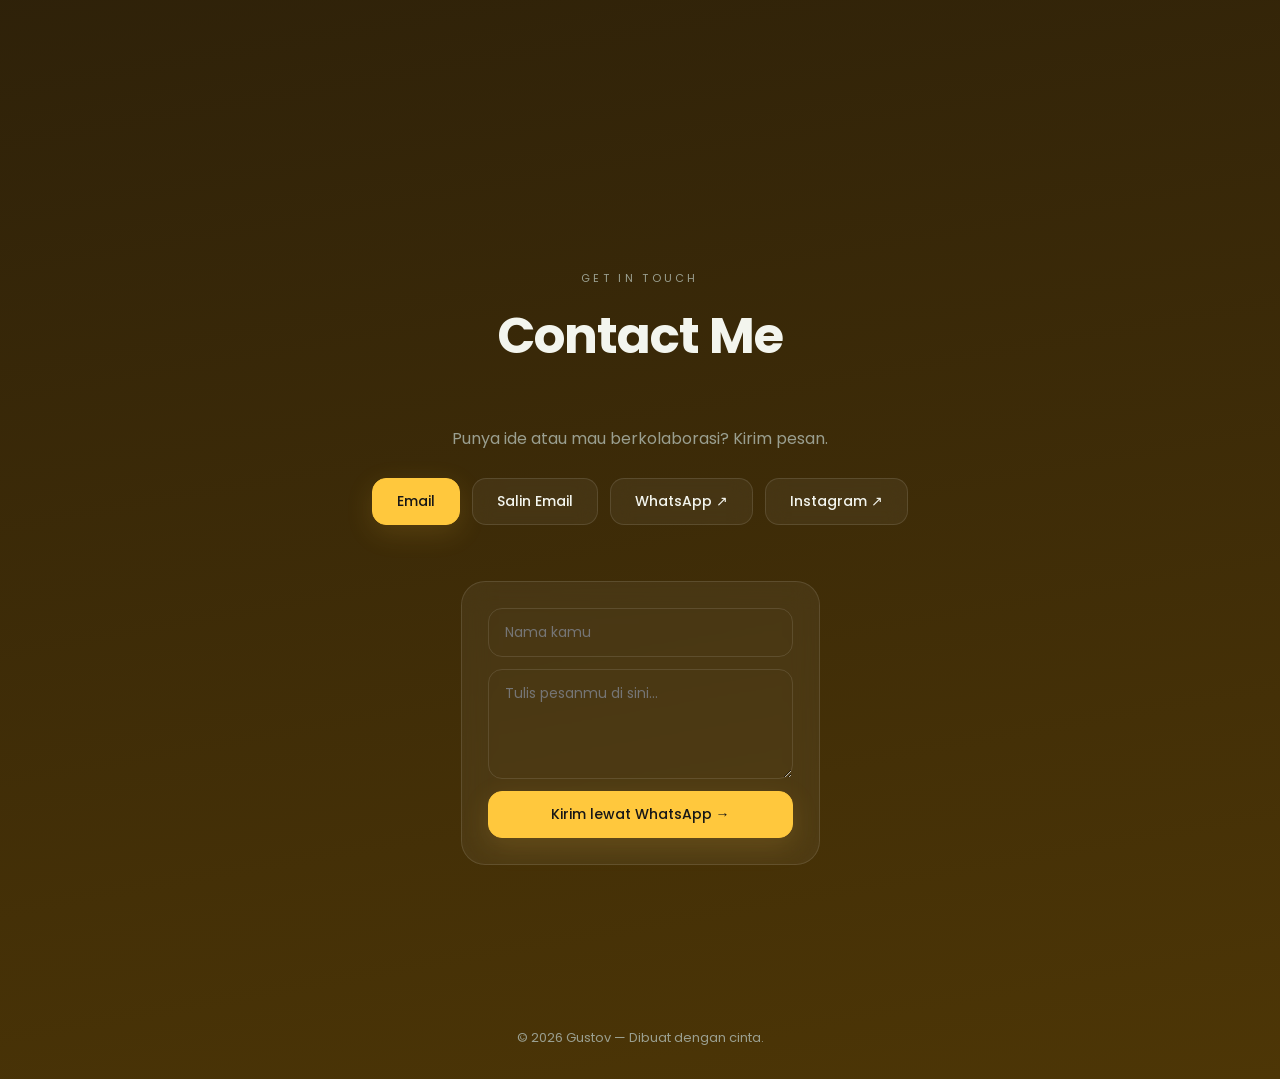
==== commit a9cc7dce: "update portofolio" ====
--- a/index.html
+++ b/index.html
@@ -90,7 +90,7 @@
   <!-- Teks berjalan -->
   <div class="marq" aria-hidden="true">
     <div>
-      HTML<b>✦</b>CSS<b>✦</b>JAVASCRIPT<b>✦</b>BELAJAR<b>✦</b>MEMBANGUN<b>✦</b>MELUNCURKAN<b>✦</b>HTML<b>✦</b>CSS<b>✦</b>JAVASCRIPT<b>✦</b>BELAJAR<b>✦</b>MEMBANGUN<b>✦</b>MELUNCURKAN<b>✦</b>
+      HTML<b>✦</b>CSS<b>✦</b>JAVASCRIPT<b>✦</b>HTML<b>✦</b>CSS<b>✦</b>JAVASCRIPT<b>✦</b>HTML<b>✦</b>CSS<b>✦</b>JAVASCRIPT<b>✦</b>HTML<b>✦</b>CSS<b>✦</b>JAVASCRIPT<b>✦</b>
     </div>
   </div>
 
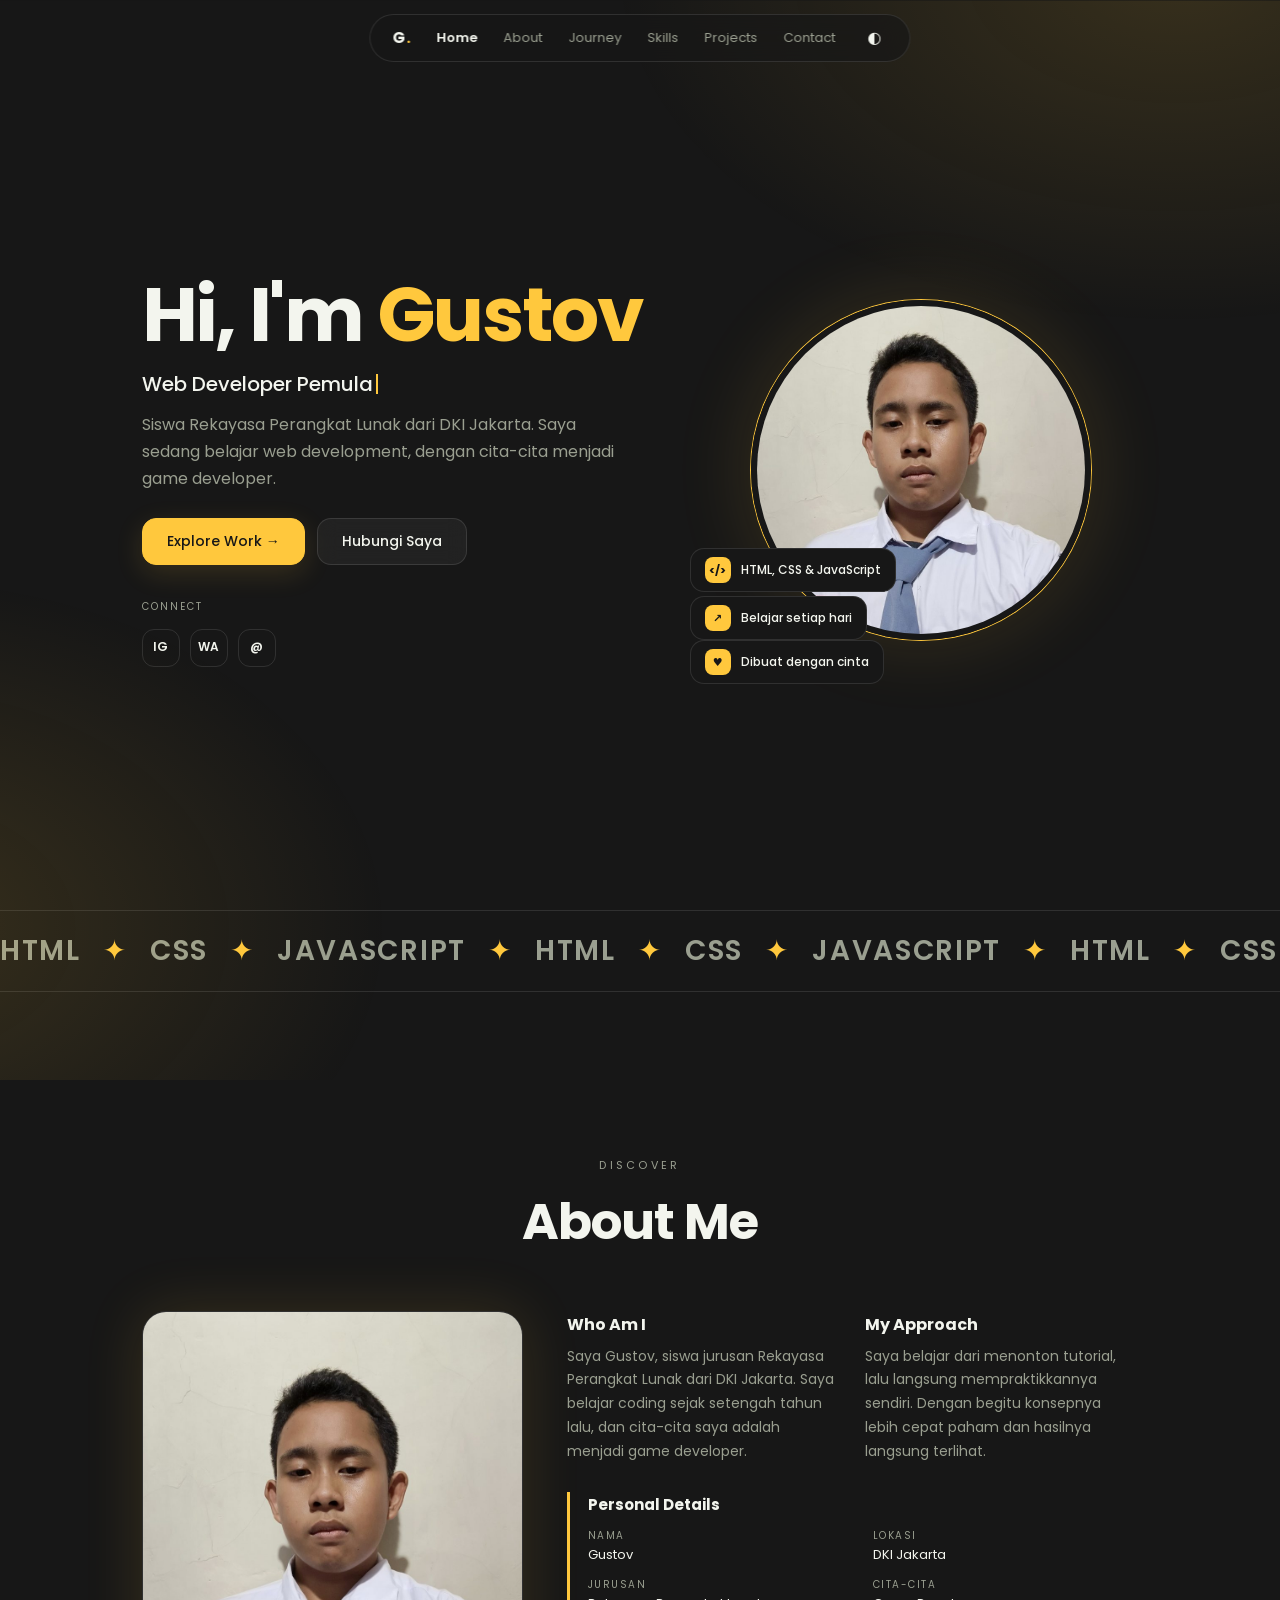
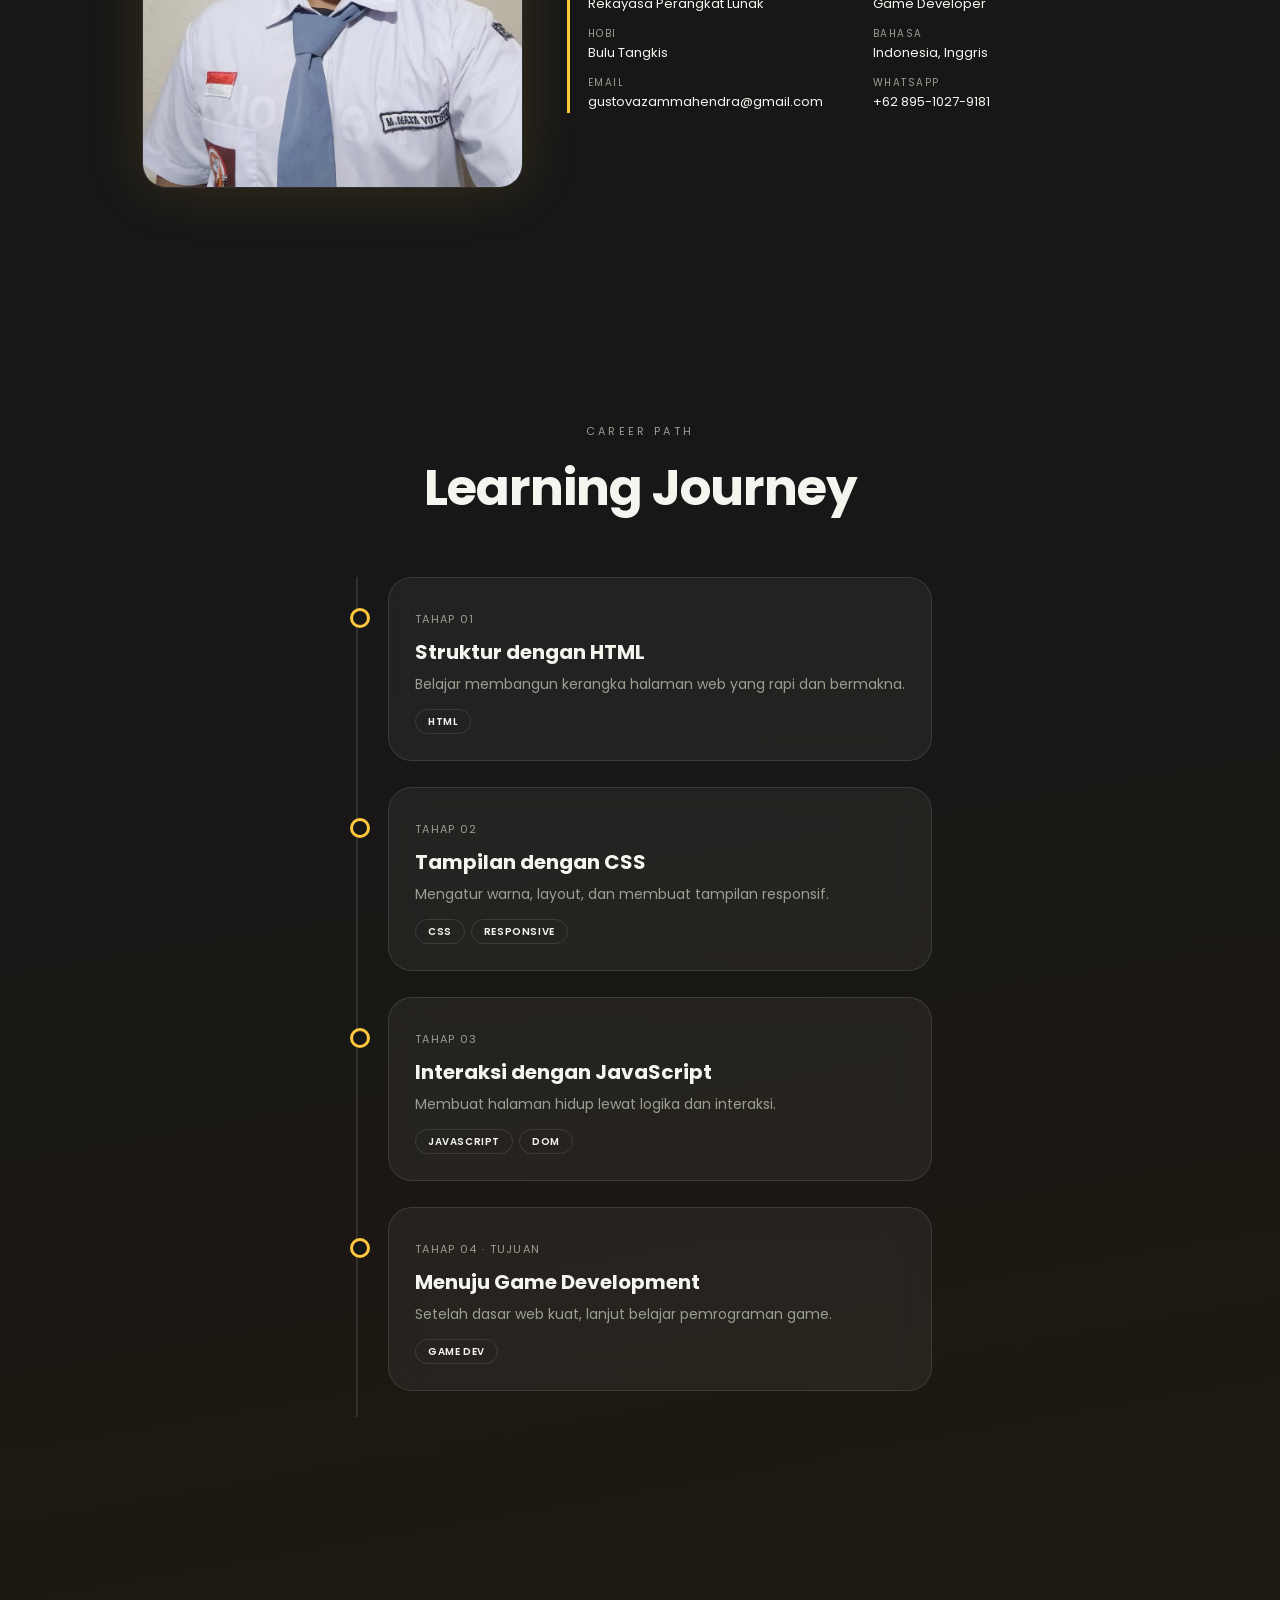
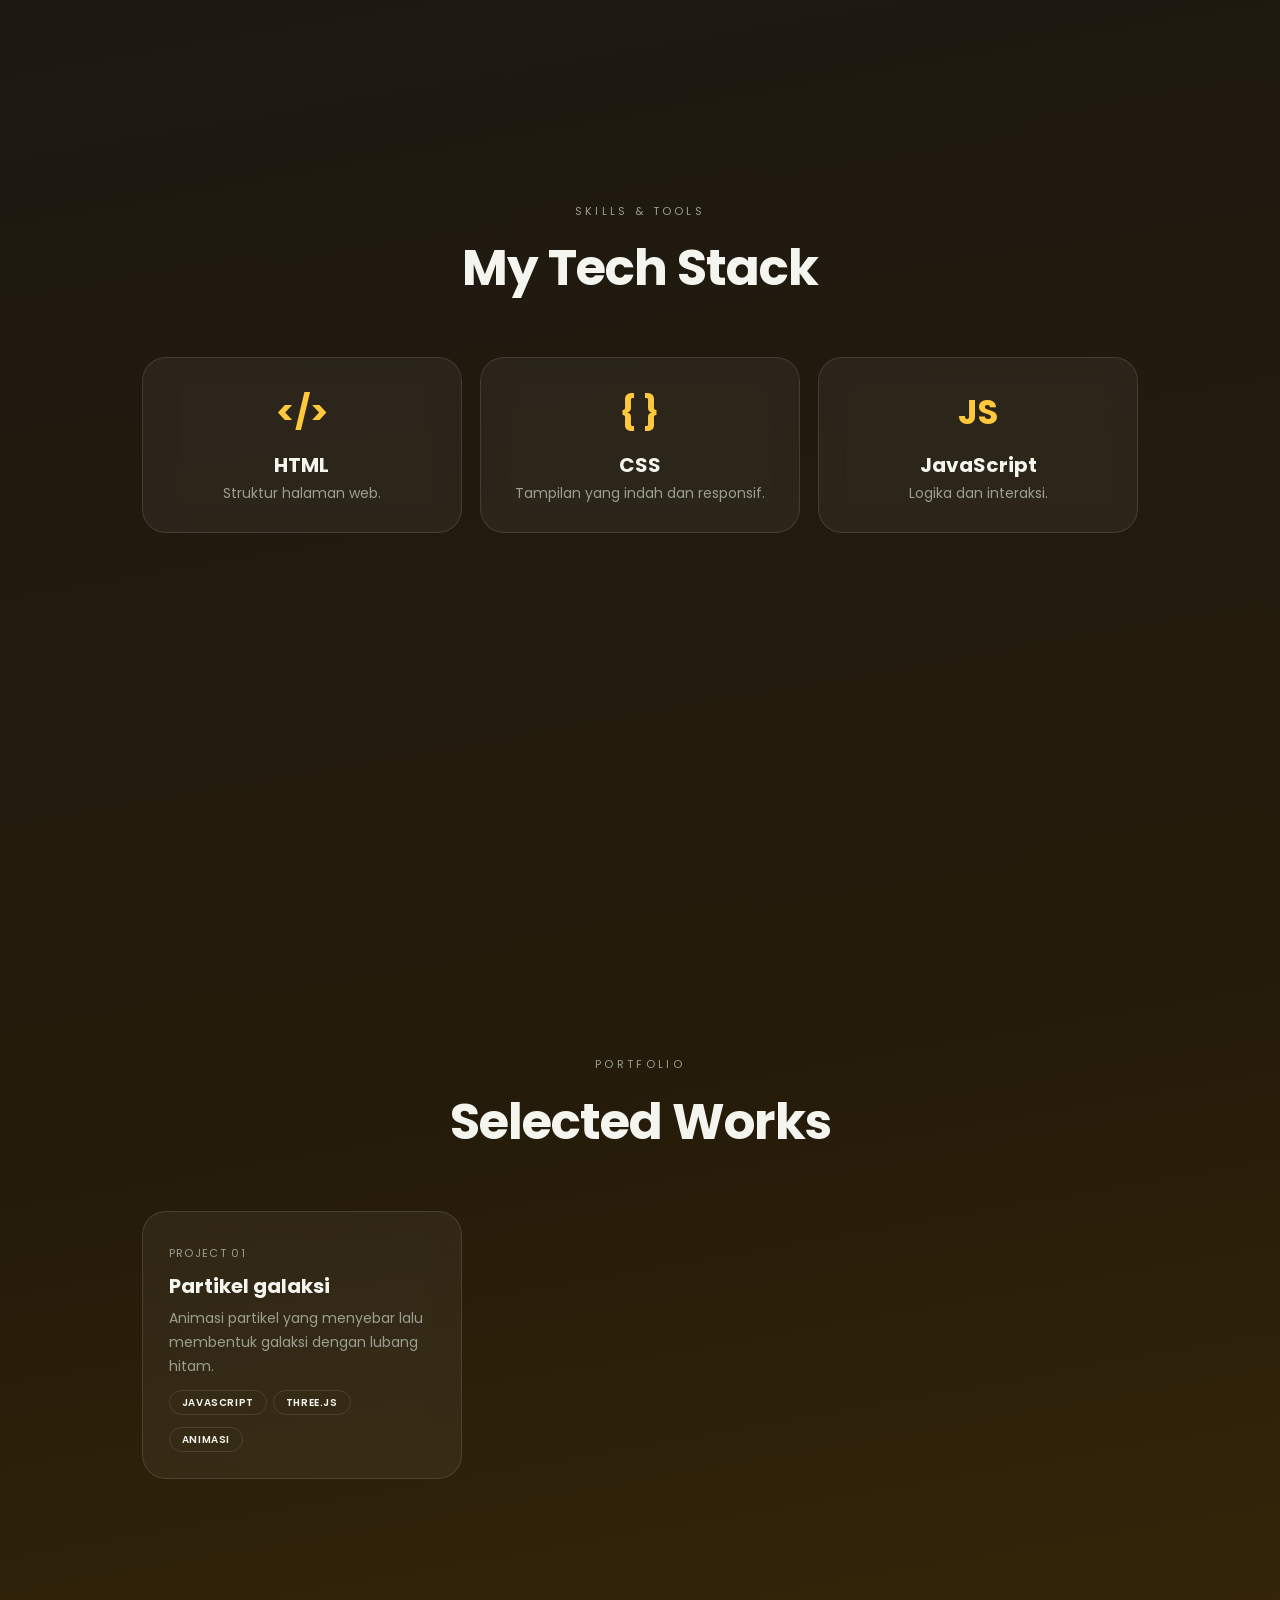
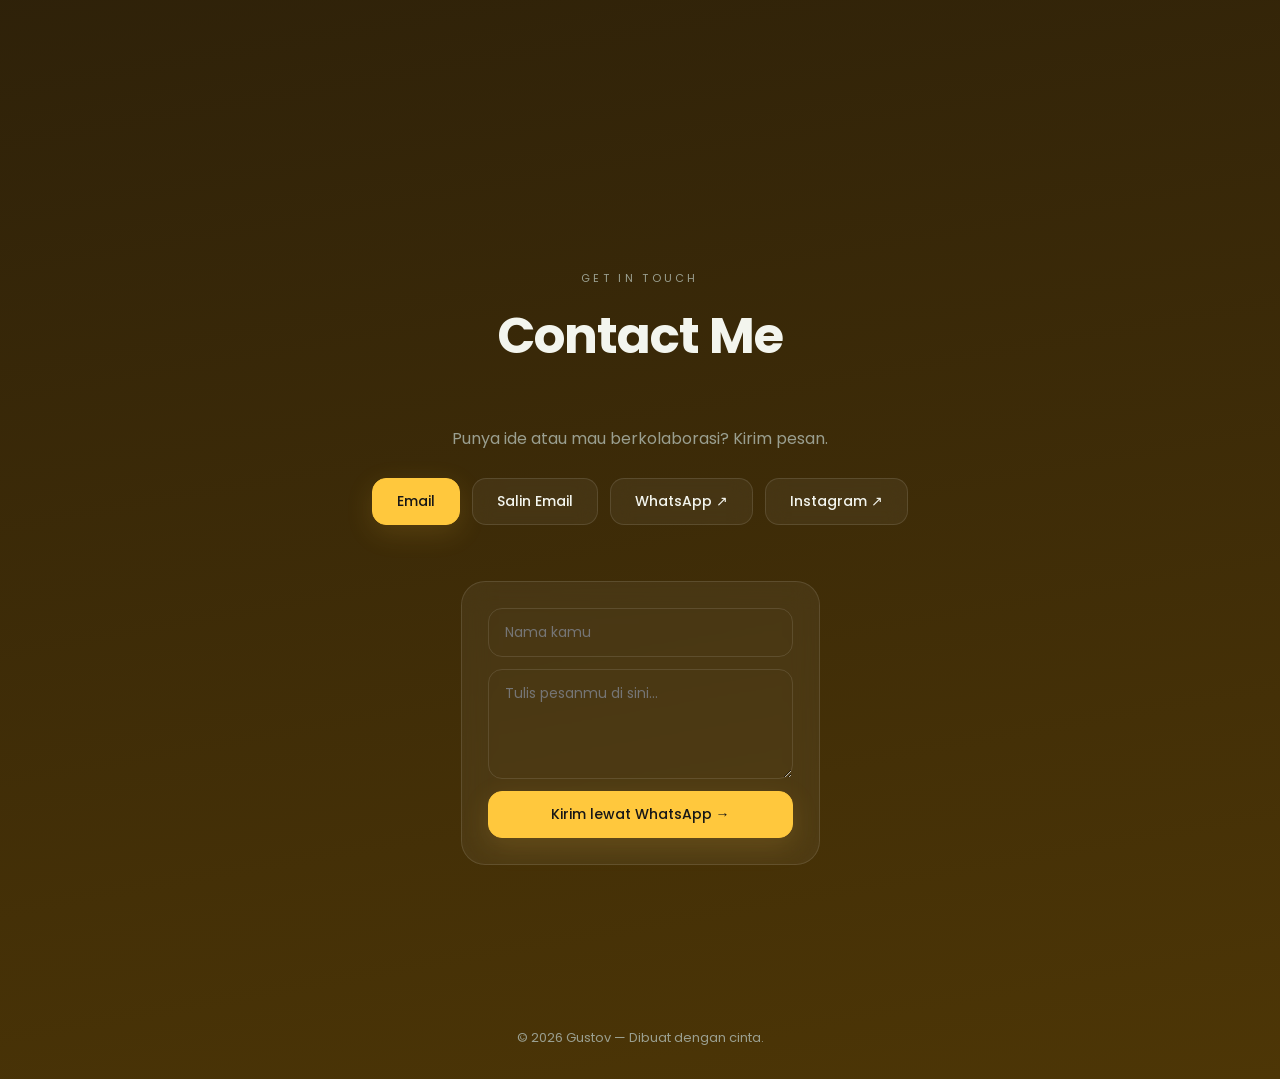
==== commit 05dff341: "update portofolio" ====
--- a/index.html
+++ b/index.html
@@ -189,18 +189,19 @@
   </section>
 
 
-  <!-- ========== PROJECTS ========== -->
+   <!-- ========== PROJECTS ========== -->
   <section id="projects">
     <span class="lbl rv">Portfolio</span>
     <h2 class="rv">Selected Works</h2>
 
+    
     <div class="g3">
-      <div class="card rv">
-        <small>SEGERA HADIR</small>
-        <h3>Project pertama saya</h3>
-        <p>Sedang dikerjakan.</p>
-        <div class="tags"><span>HTML</span><span>CSS</span><span>JS</span></div>
-      </div>
+      <a class="card rv" href="galaksi/index.html">
+        <small>PROJECT 01</small>
+        <h3>Partikel galaksi</h3>
+        <p>Animasi partikel yang menyebar lalu membentuk galaksi dengan lubang hitam.</p>
+        <div class="tags"><span>JAVASCRIPT</span><span>THREE.JS</span><span>ANIMASI</span></div>
+      </a>
     </div>
   </section>
 
--- a/style.css
+++ b/style.css
@@ -837,3 +837,24 @@
     animation-duration: .01s;
   }
 }
+
+/* ===== ANIMASI GANTI TEMA ===== */
+::view-transition-old(root),
+::view-transition-new(root) {
+  animation: none;
+  mix-blend-mode: normal;
+}
+
+/* Matikan transisi lain selama ganti tema supaya tidak bentrok */
+html.switching,
+html.switching *,
+html.switching *::before,
+html.switching *::after {
+  transition: none !important;
+}
+
+a.card {
+  display: block;
+  color: inherit;
+  text-decoration: none;
+}
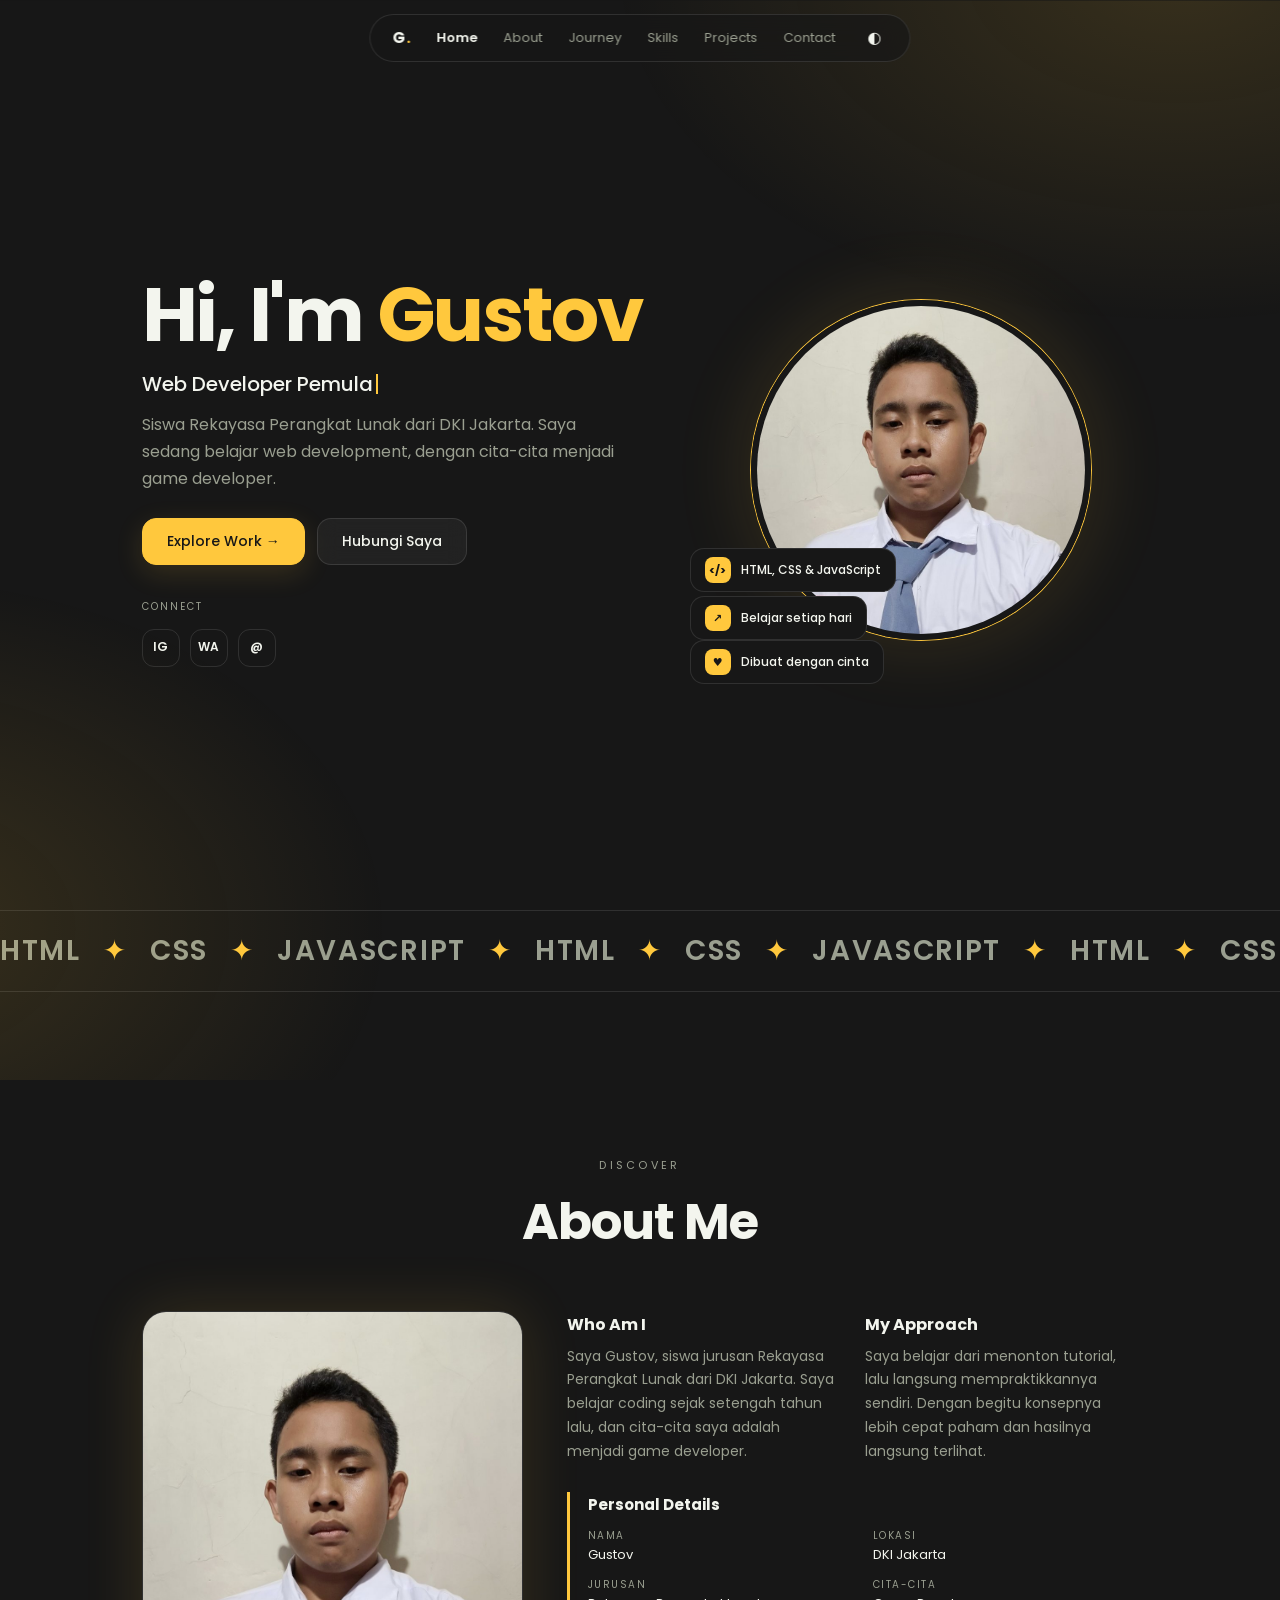
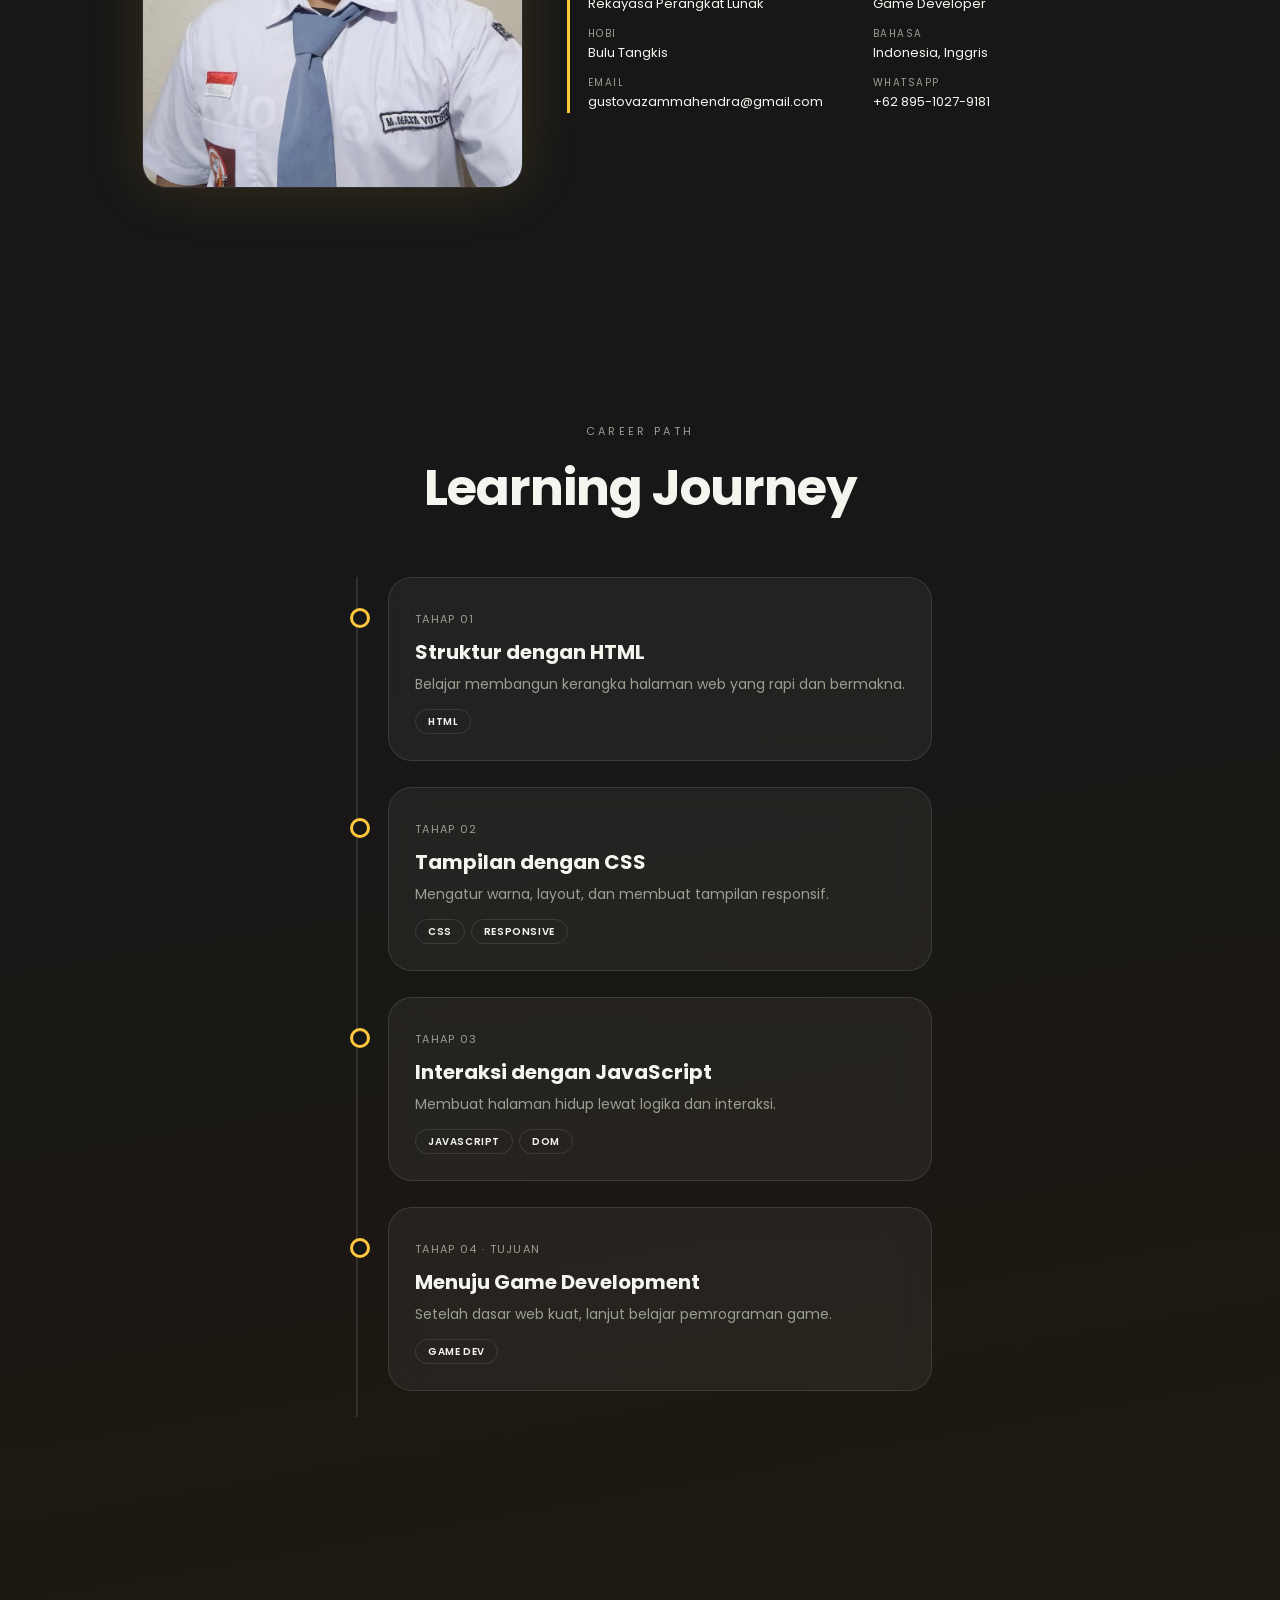
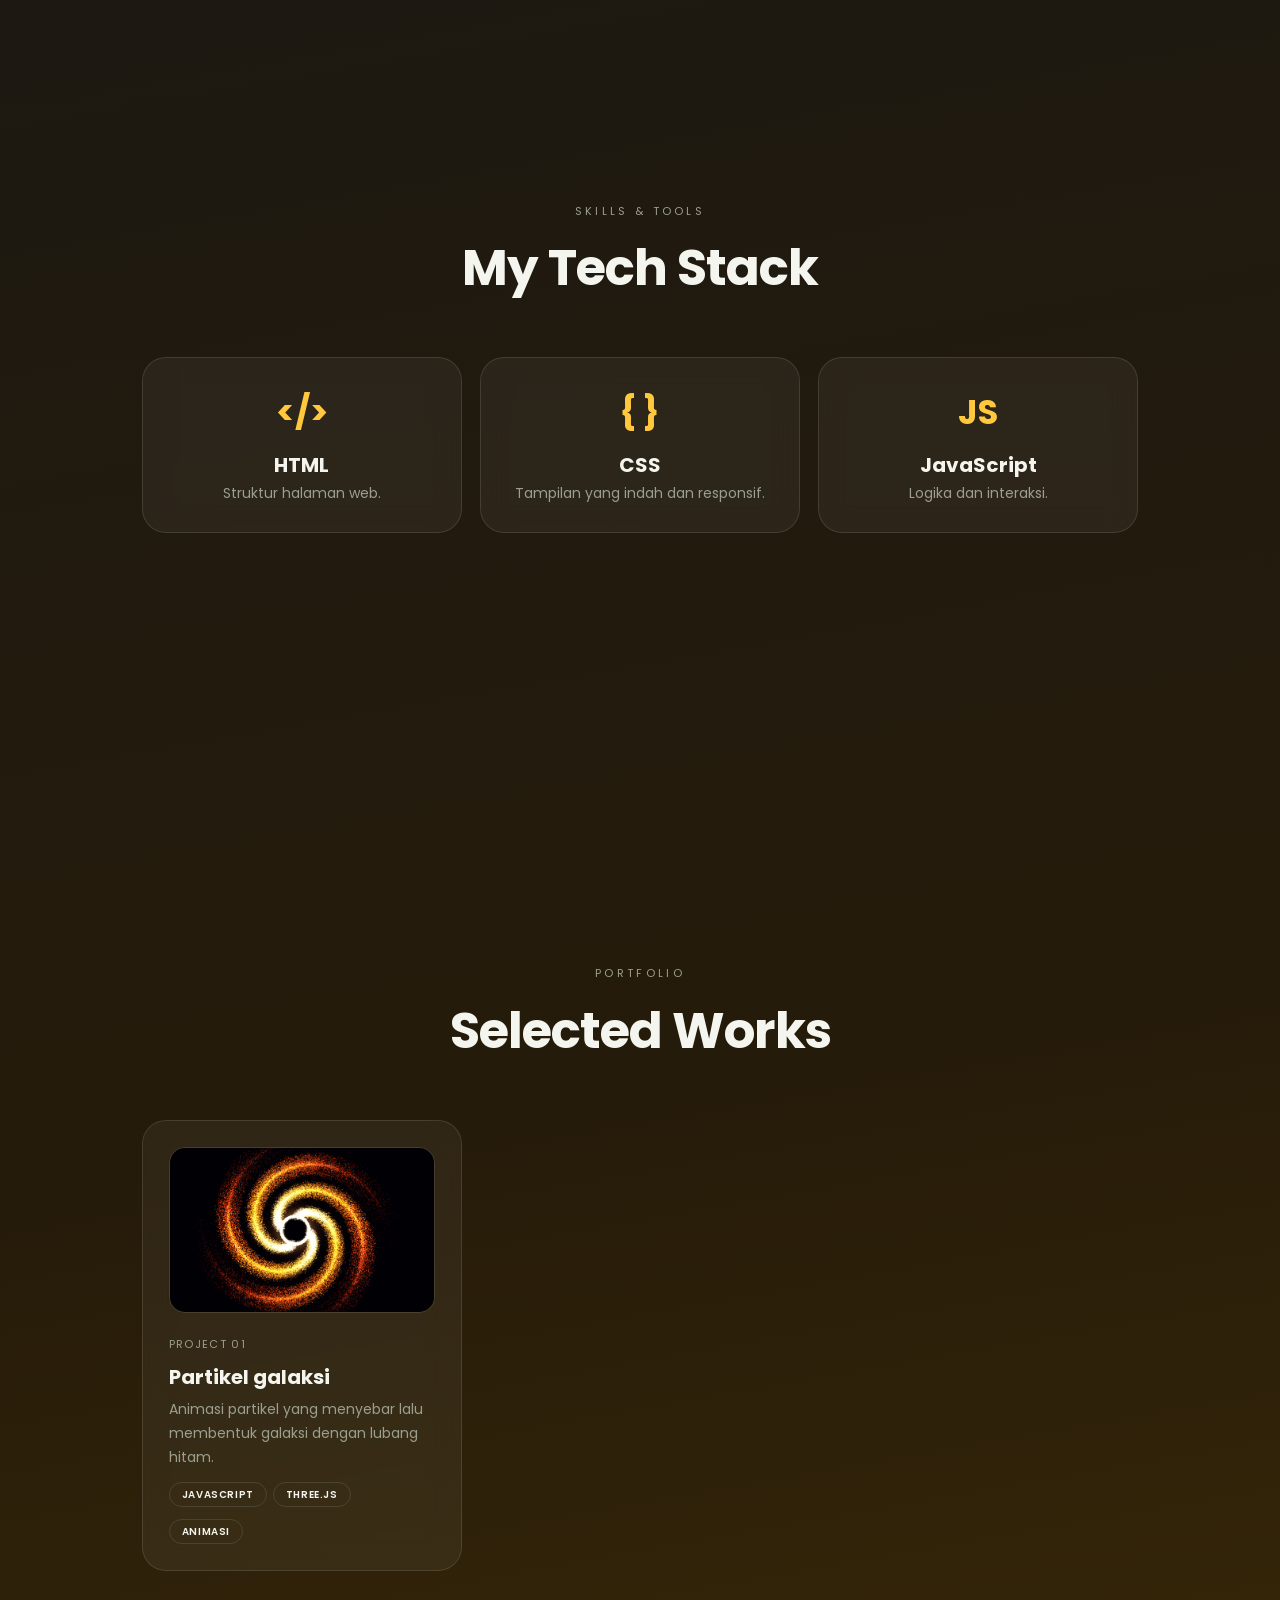
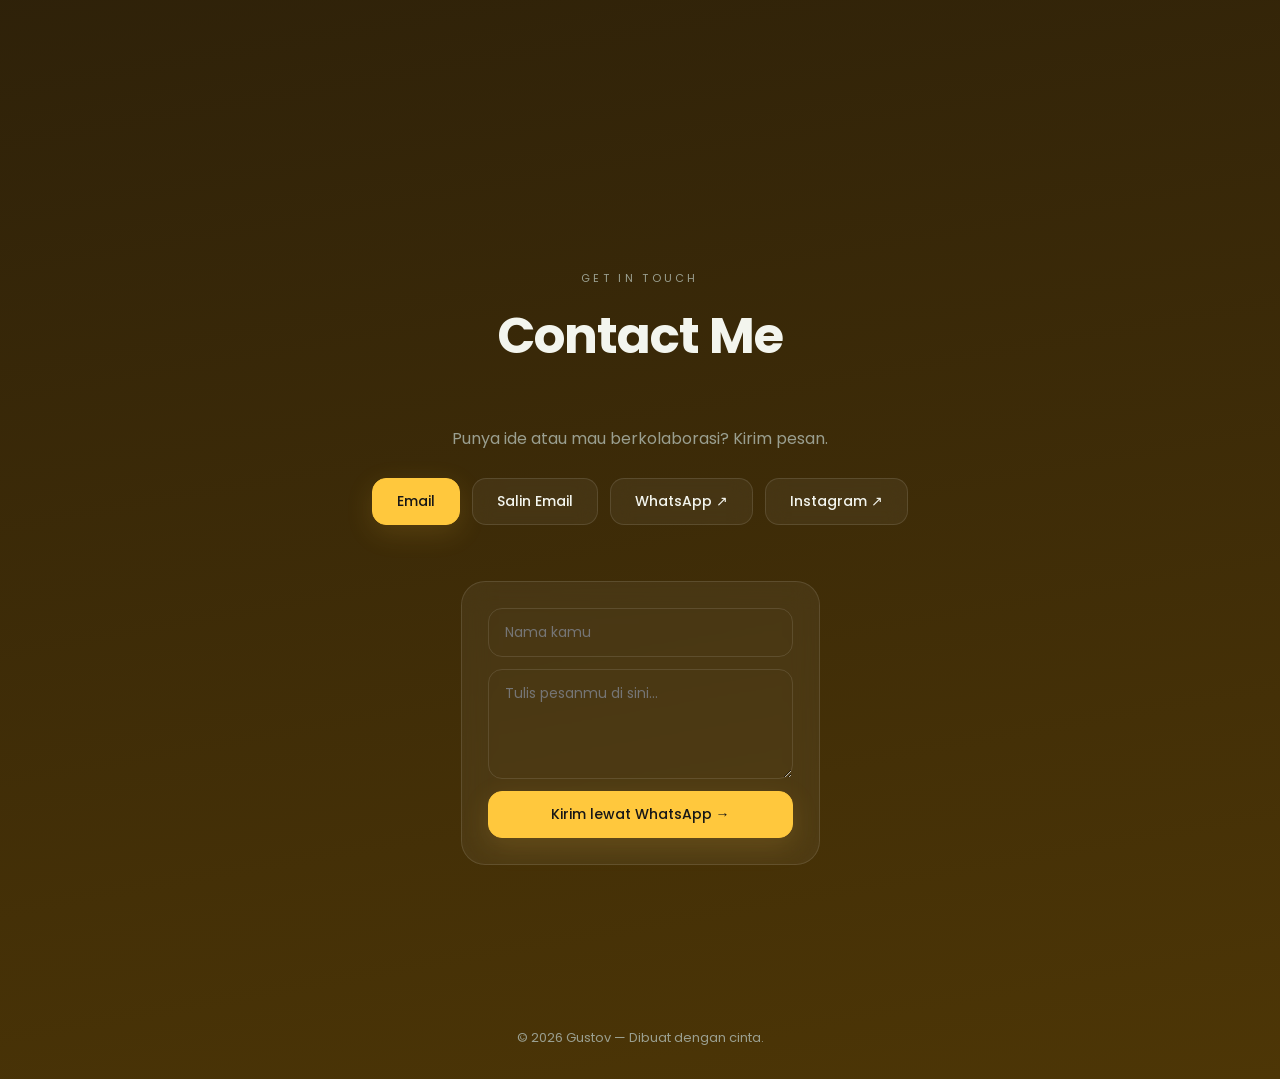
==== commit 14656f24: "update portofolio" ====
--- a/index.html
+++ b/index.html
@@ -197,11 +197,12 @@
     
     <div class="g3">
       <a class="card rv" href="galaksi/index.html">
-        <small>PROJECT 01</small>
-        <h3>Partikel galaksi</h3>
-        <p>Animasi partikel yang menyebar lalu membentuk galaksi dengan lubang hitam.</p>
-        <div class="tags"><span>JAVASCRIPT</span><span>THREE.JS</span><span>ANIMASI</span></div>
-      </a>
+    <img class="thumb" src="images/galaksi.png" alt="Preview animasi galaksi partikel">
+    <small>PROJECT 01</small>
+    <h3>Partikel galaksi</h3>
+    <p>Animasi partikel yang menyebar lalu membentuk galaksi dengan lubang hitam.</p>
+    <div class="tags"><span>JAVASCRIPT</span><span>THREE.JS</span><span>ANIMASI</span></div>
+    </a>
     </div>
   </section>
 
--- a/style.css
+++ b/style.css
@@ -857,4 +857,14 @@
   display: block;
   color: inherit;
   text-decoration: none;
+}
+
+.card .thumb {
+  display: block;
+  width: 100%;
+  aspect-ratio: 16 / 10;
+  object-fit: cover;
+  border-radius: 16px;
+  border: 1px solid var(--line);
+  margin-bottom: 16px;
 }
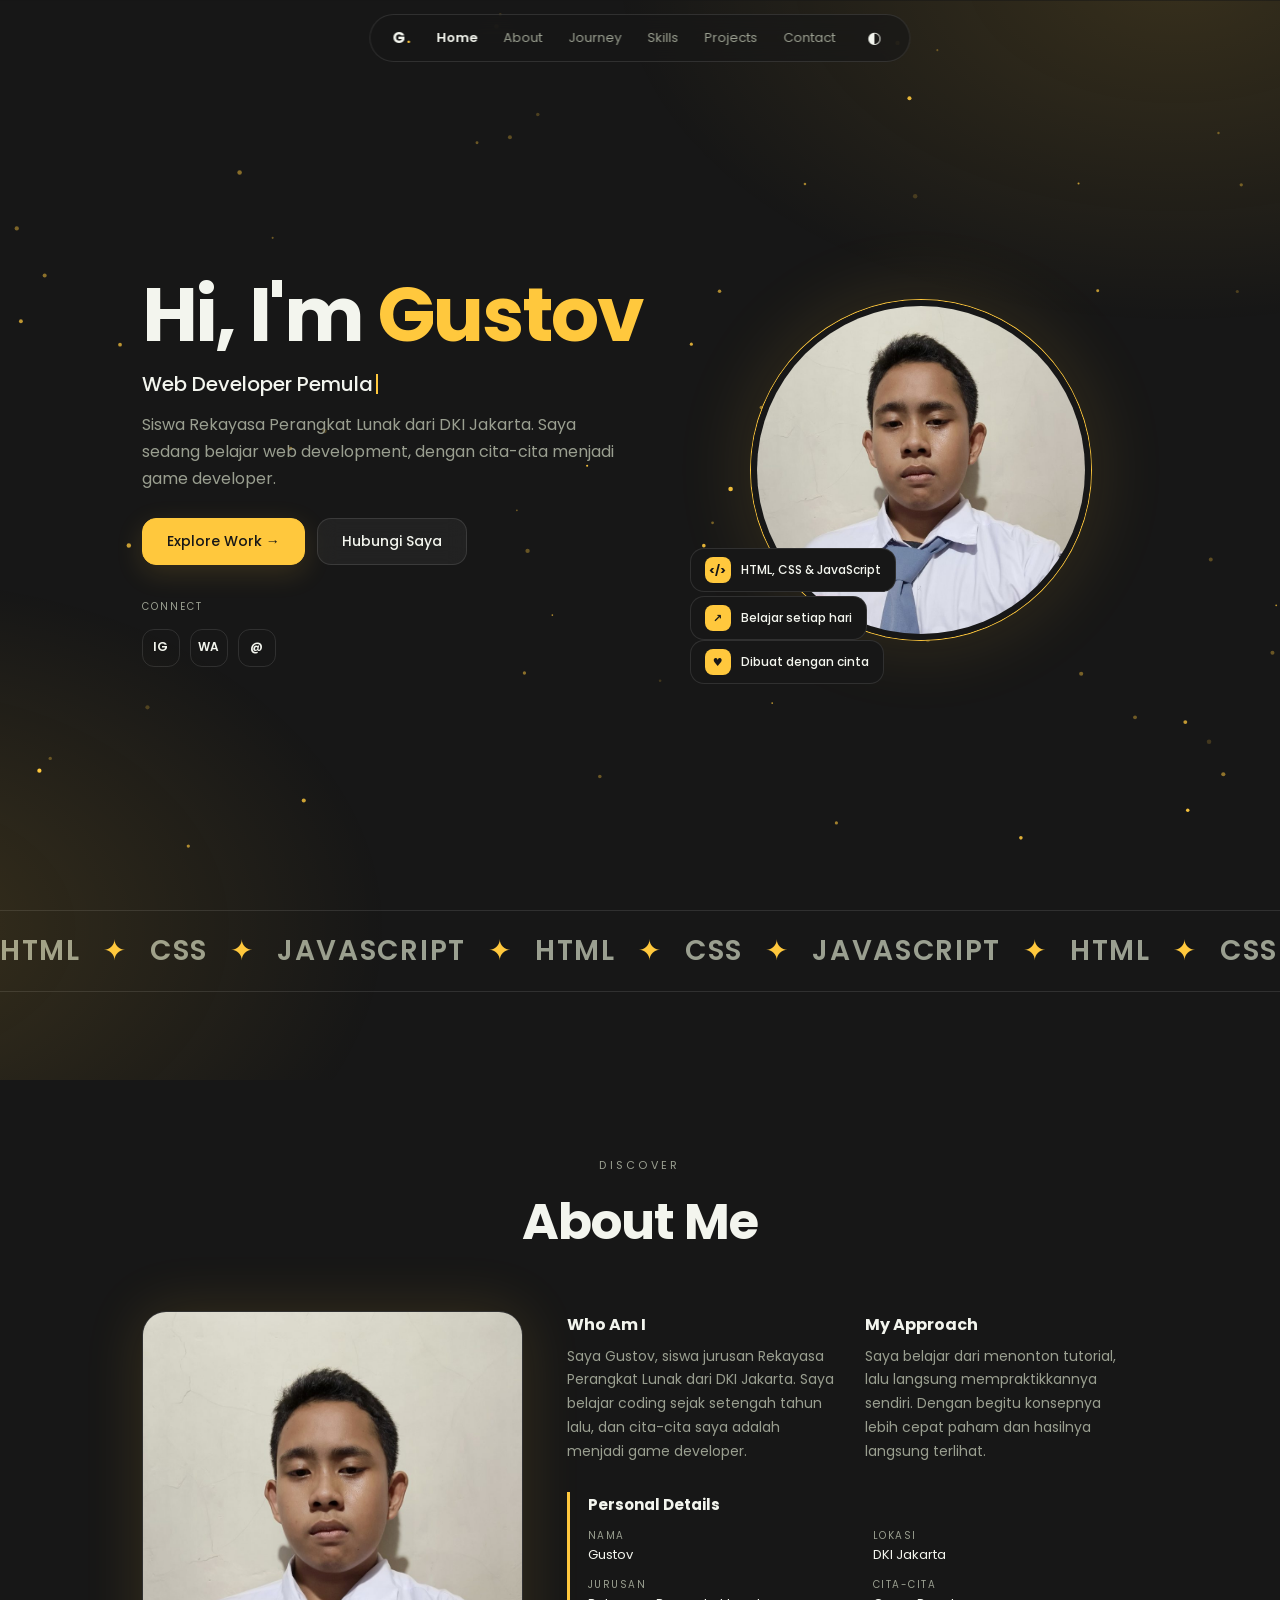
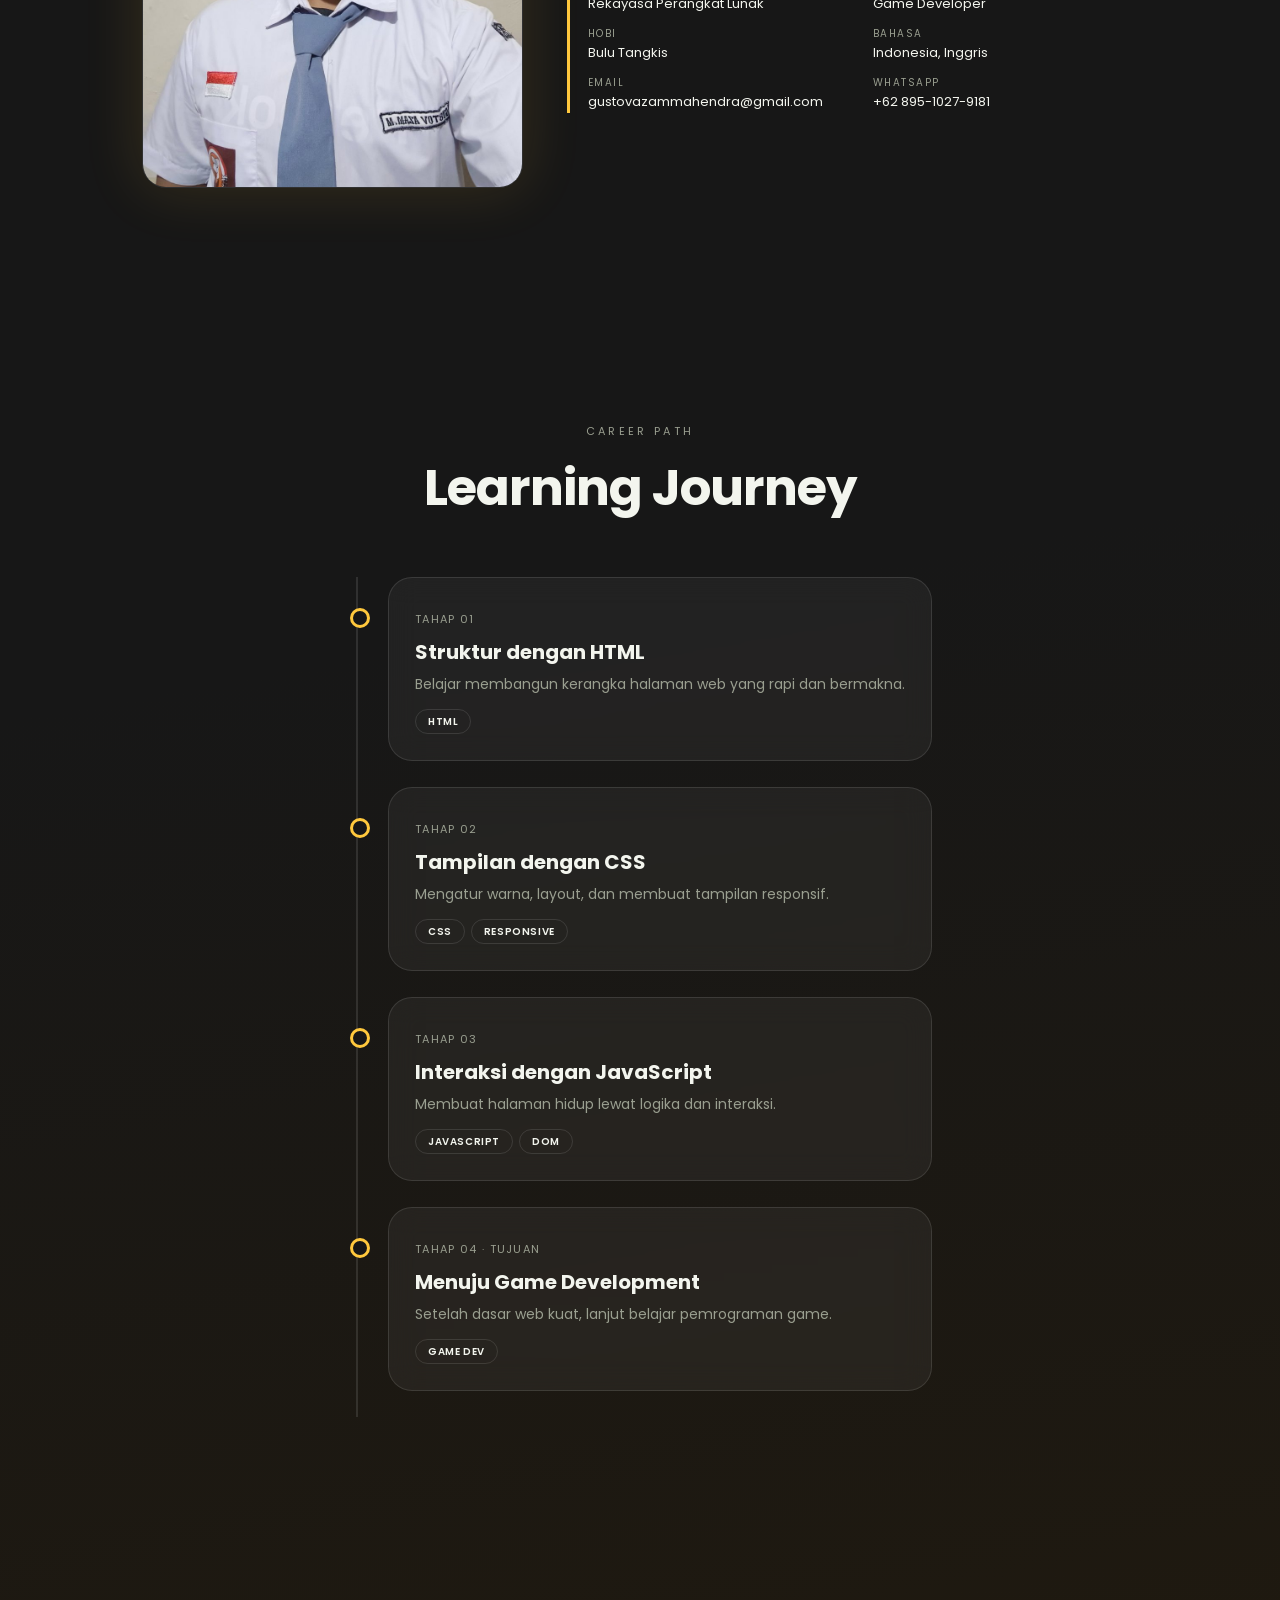
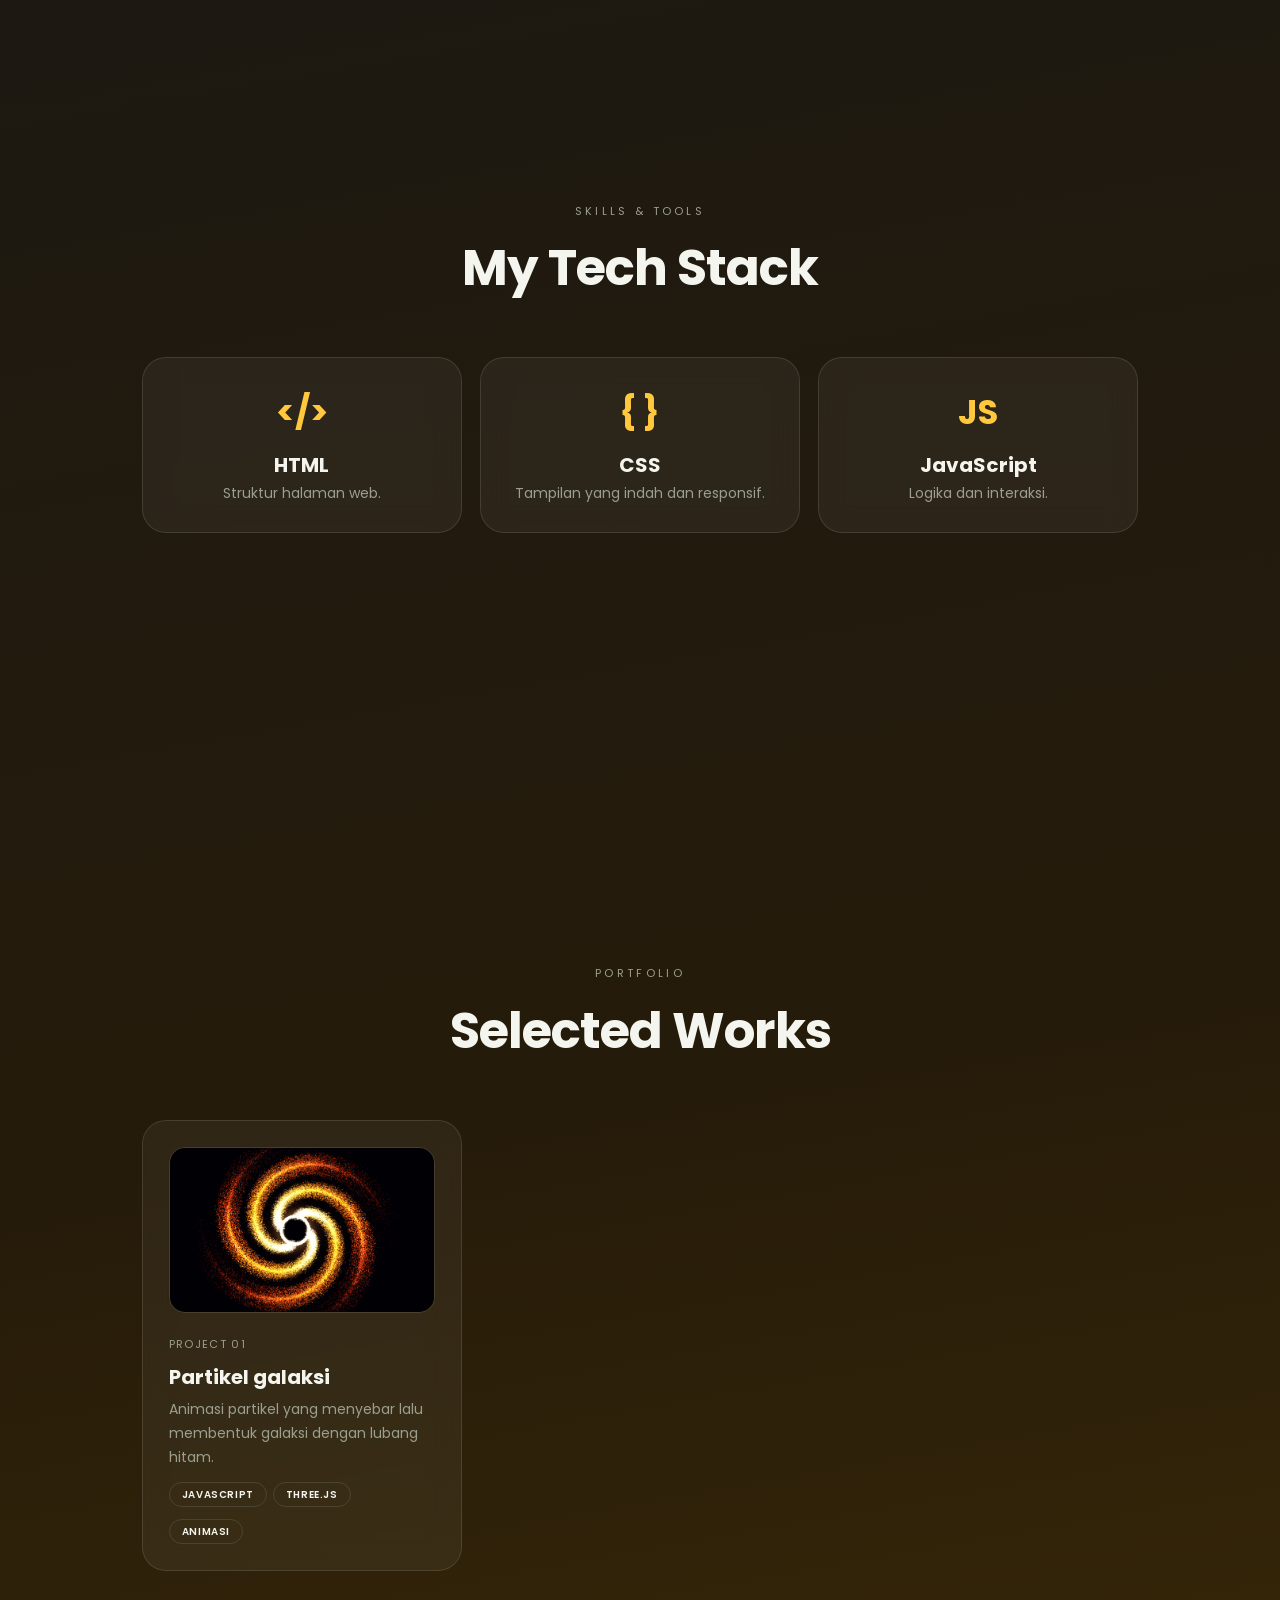
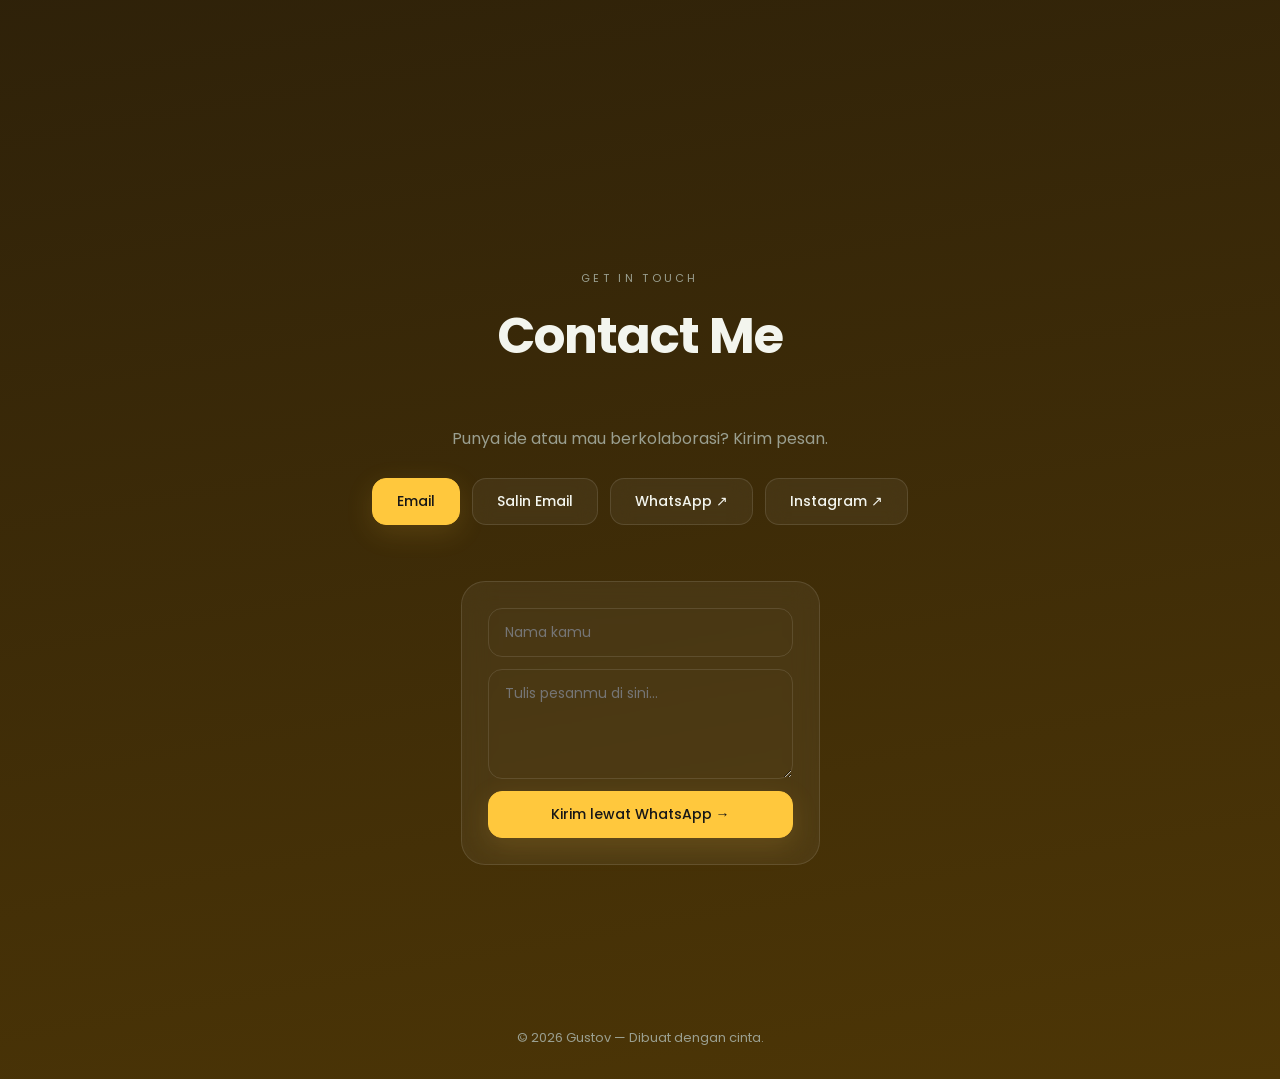
==== commit 59025ca9: "Efek particle background" ====
--- a/index.html
+++ b/index.html
@@ -14,6 +14,8 @@
 </head>
 
 <body class="loading">
+
+  <canvas id="bg"></canvas>
 
   <!-- ========== LOADING SCREEN ========== -->
   <div id="loader">
@@ -236,6 +238,7 @@
   <button id="totop" aria-label="Ke atas">↑</button>
 
   <!-- File logika -->
+  <script src="particles-bg.js"></script>
   <script src="script.js"></script>
 </body>
 
--- a/style.css
+++ b/style.css
@@ -867,4 +867,13 @@
   border-radius: 16px;
   border: 1px solid var(--line);
   margin-bottom: 16px;
+}
+
+#bg {
+  position: fixed;
+  inset: 0;
+  width: 100%;
+  height: 100%;
+  z-index: -1;
+  pointer-events: none;
 }
